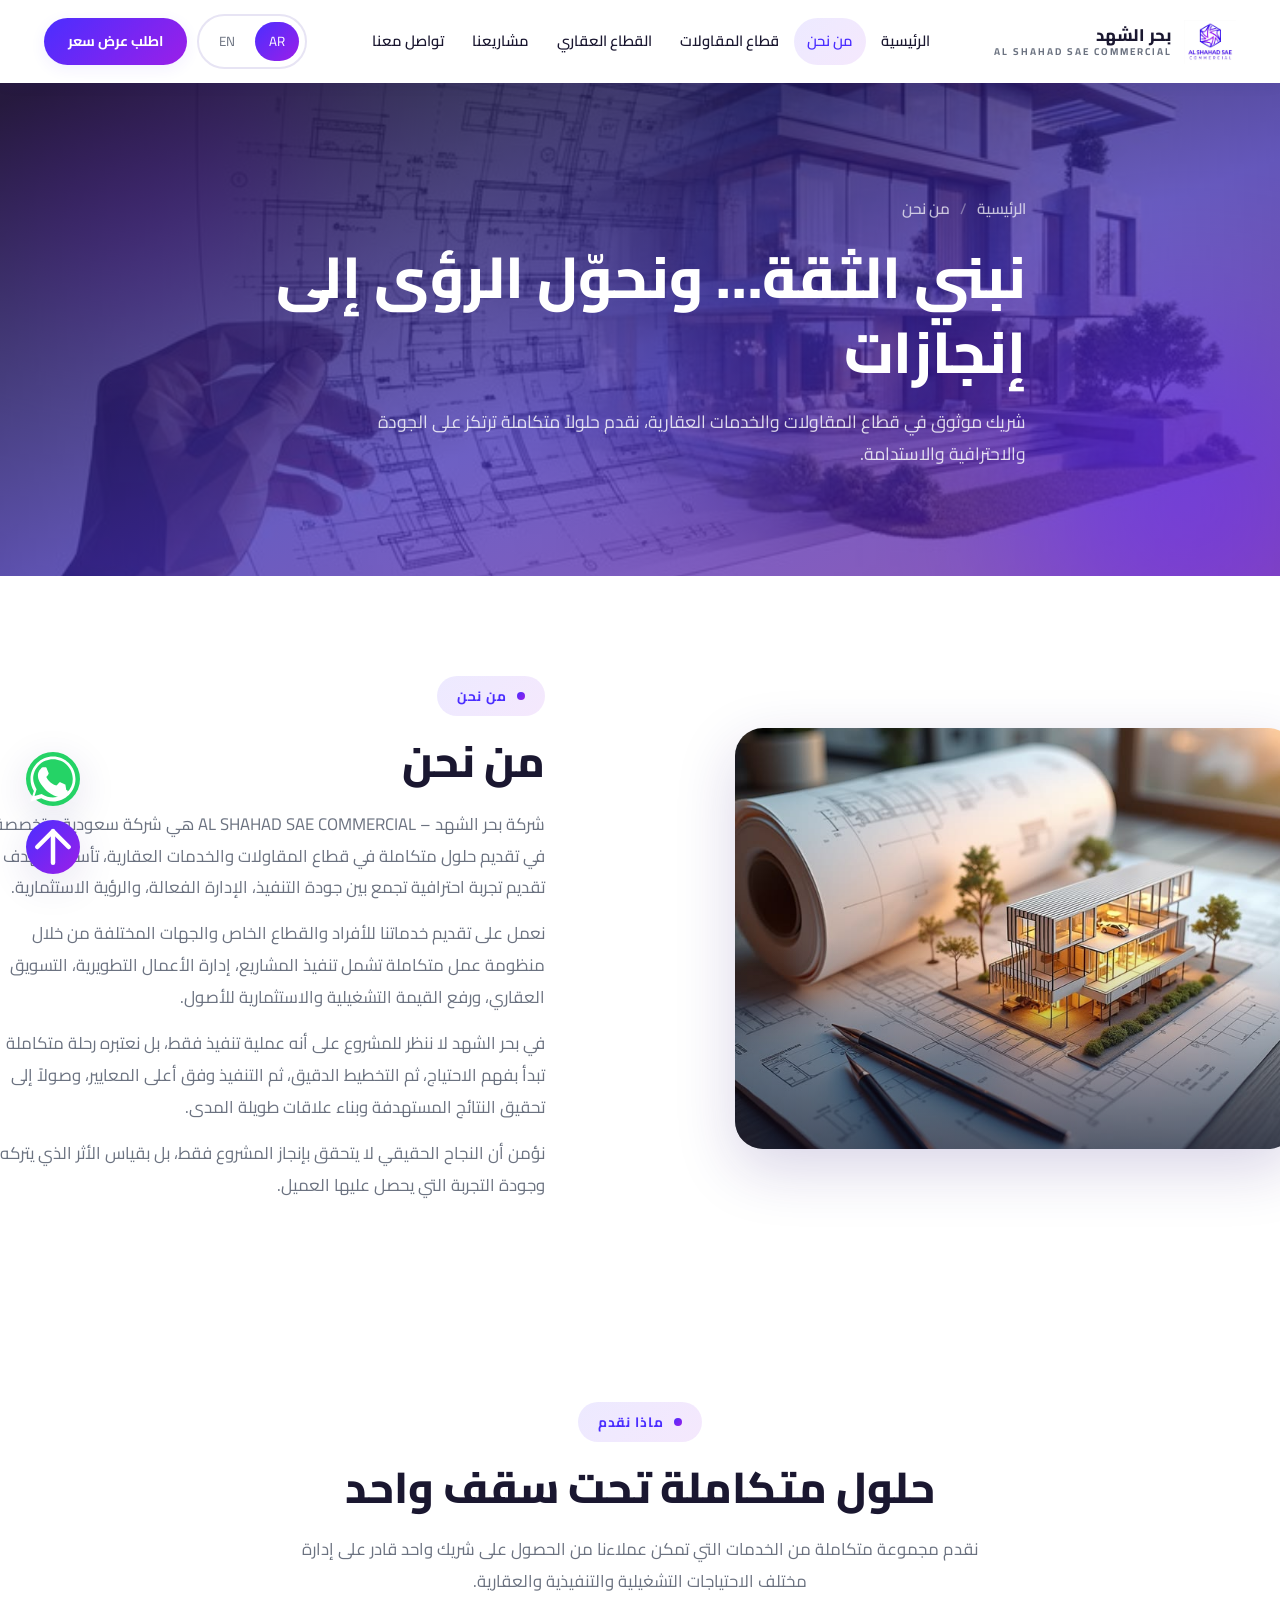
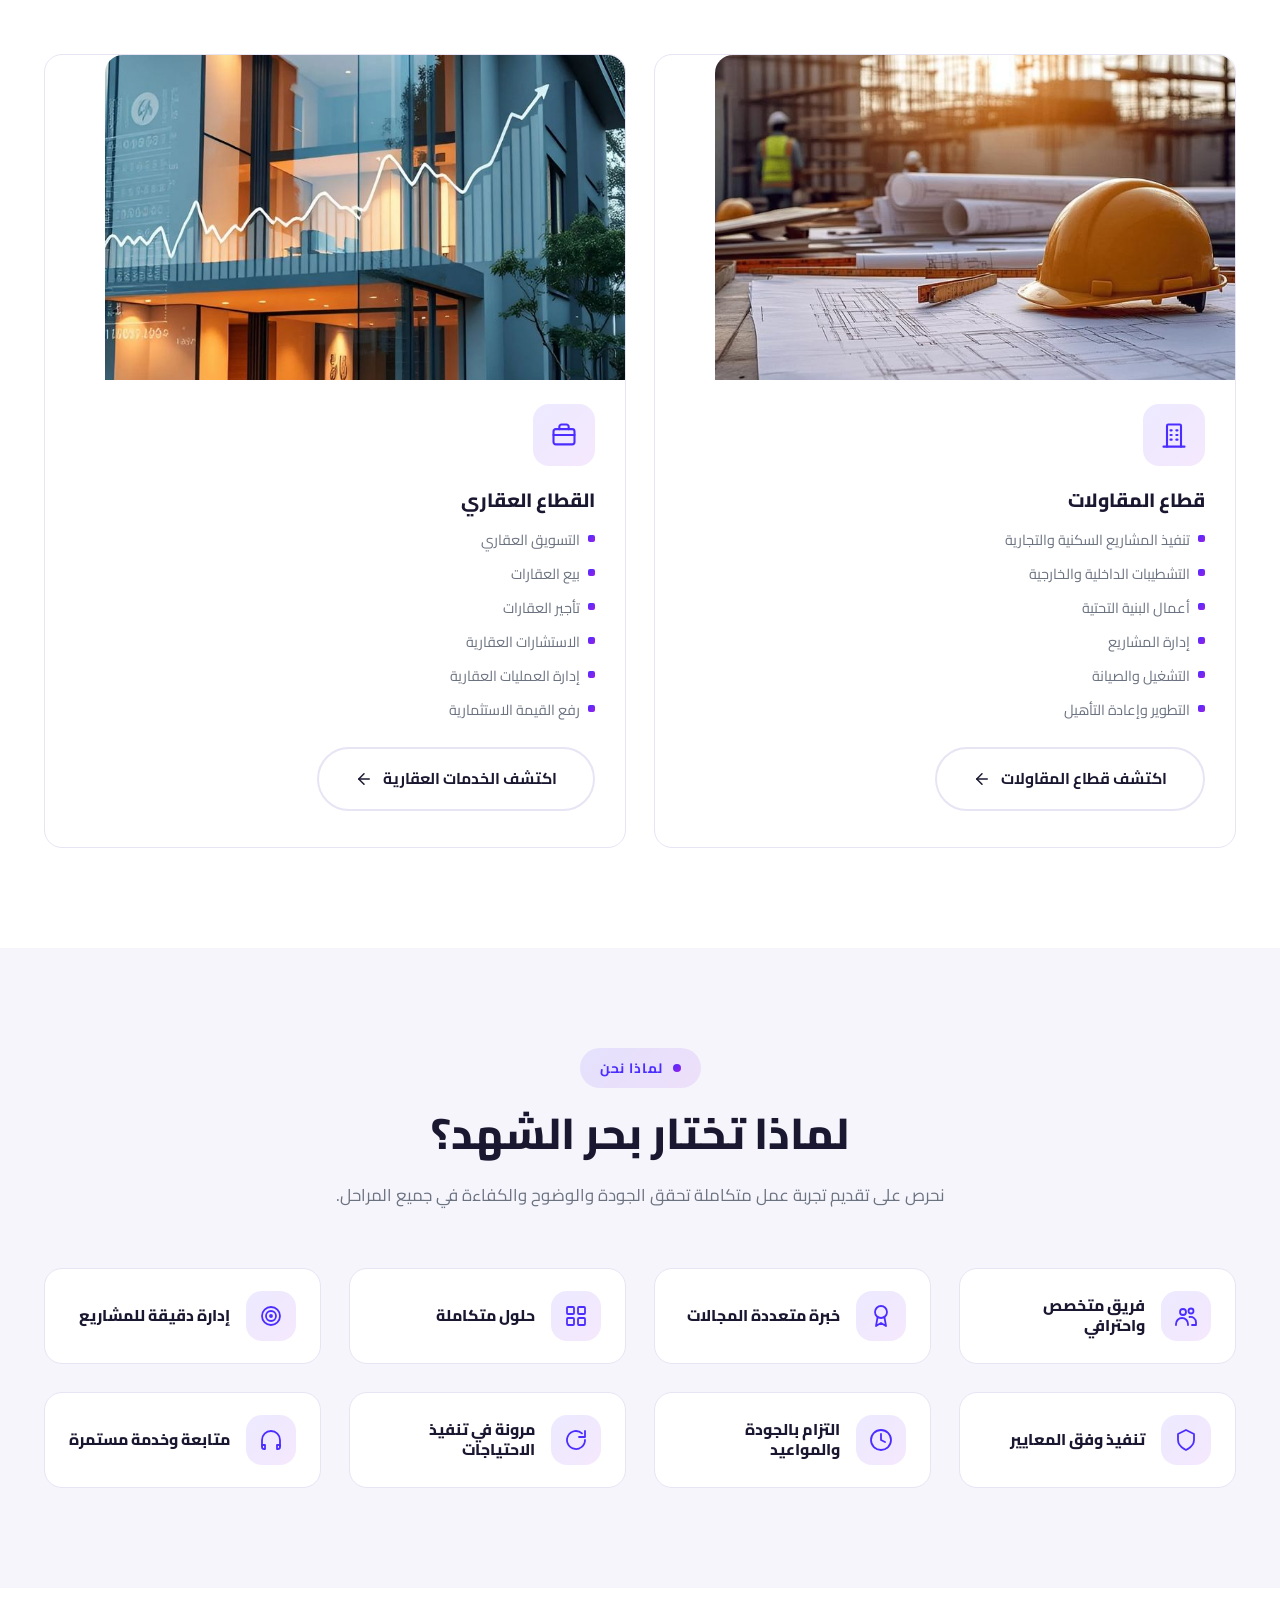
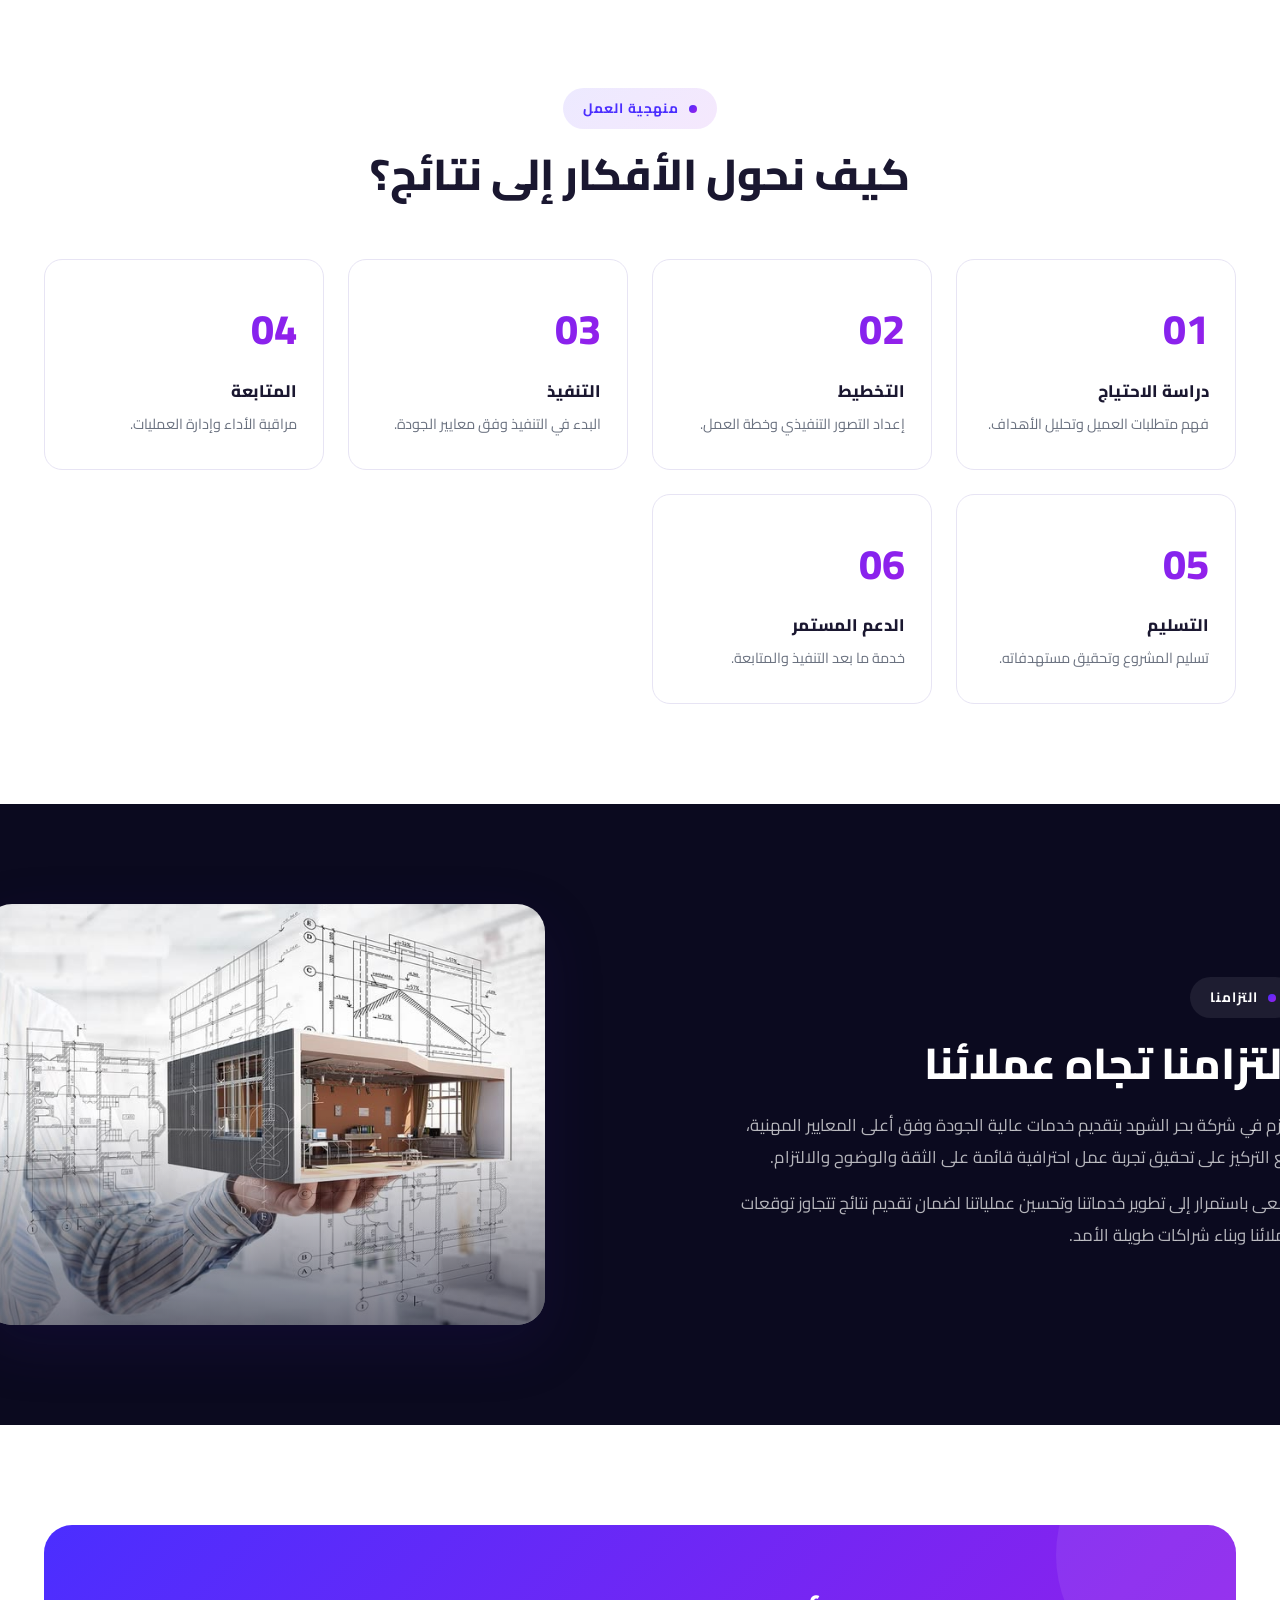
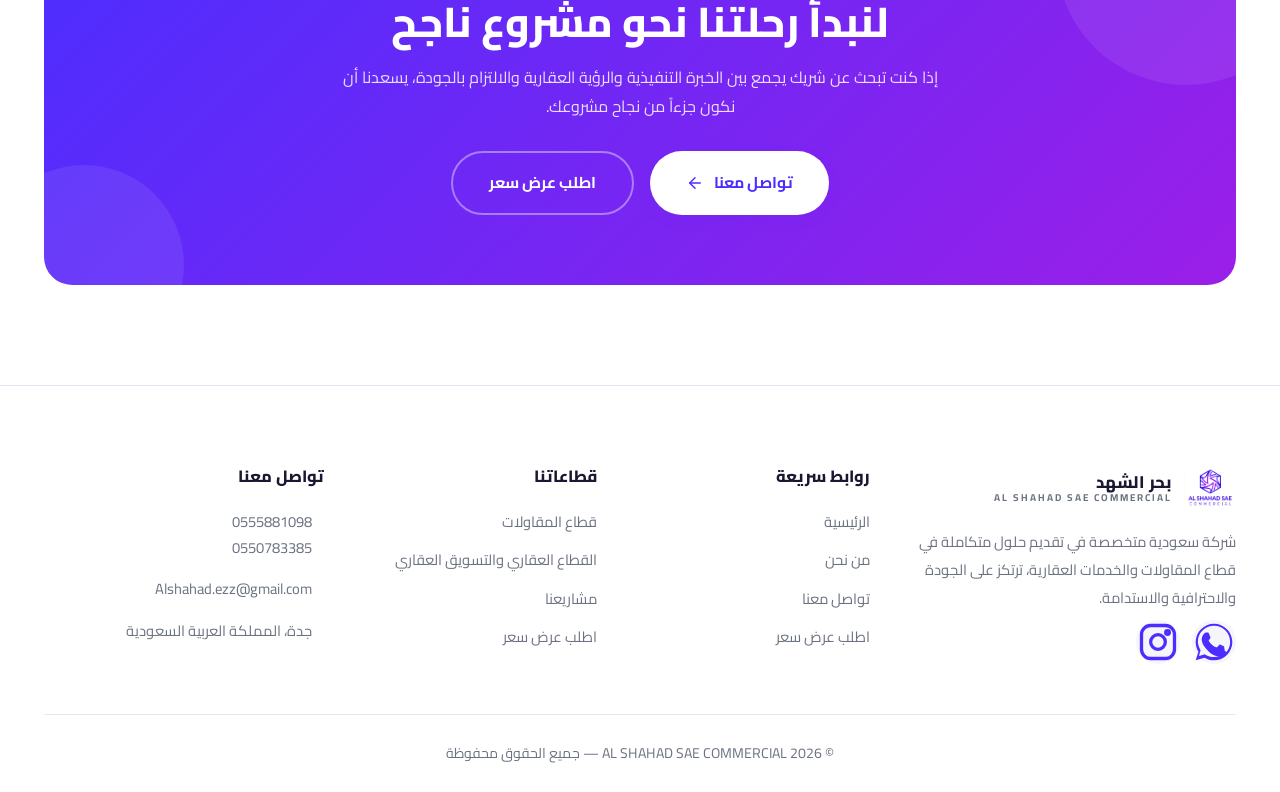
==== about.html @ 7696de20 "Initial commit: AL SHAHAD SAE COMMERCIAL website" ====
<!DOCTYPE html>
<html lang="ar" dir="rtl">
<head>
  <meta charset="UTF-8">
  <meta name="viewport" content="width=device-width, initial-scale=1.0">
  <title>من نحن | بحر الشهد - AL SHAHAD SAE COMMERCIAL</title>
  <meta name="description" content="تعرف على شركة بحر الشهد، رؤيتنا، رسالتنا، قيمنا، ومنهجيتنا في تنفيذ المشاريع وتقديم الحلول العقارية.">
  <meta name="author" content="AL SHAHAD SAE COMMERCIAL">
  <meta name="robots" content="index, follow">
  <meta name="theme-color" content="#4B2EFF">
  <link rel="canonical" href="https://alshahad.sa/about.html">
  <meta property="og:type" content="website">
  <meta property="og:title" content="من نحن | بحر الشهد">
  <meta property="og:description" content="تعرف على رؤيتنا، رسالتنا، قيمنا، ومنهجيتنا في تنفيذ المشاريع.">
  <meta property="og:image" content="imoges/logo.jpeg">
  <meta property="og:locale" content="ar_SA">
  <meta name="twitter:card" content="summary_large_image">
  <link rel="icon" href="imoges/logo.jpeg" type="image/jpeg">
  <link rel="preconnect" href="https://fonts.googleapis.com">
  <link rel="preconnect" href="https://fonts.gstatic.com" crossorigin>
  <link href="https://fonts.googleapis.com/css2?family=Cairo:wght@300;400;500;600;700;800;900&display=swap" rel="stylesheet">
  <link rel="stylesheet" href="css/style.css">
</head>
<body data-page="about">

  <div id="header-placeholder"></div>

  <!-- ===================== PAGE HERO ===================== -->
  <section class="hero page-hero">
    <div class="hero-bg" style="background-image:url('imoges/imoge5.jpg')"></div>
    <div class="hero-blob b1"></div>
    <div class="hero-blob b2"></div>
    <div class="container hero-content">
      <div class="breadcrumb">
        <a href="index.html" data-i18n="nav.home"></a>
        <span class="sep">/</span>
        <span data-i18n="nav.about"></span>
      </div>
      <h1 data-aos="up" data-i18n="about.hero.title"></h1>
      <p data-aos="up" data-aos-delay="100" data-i18n="about.hero.subtitle"></p>
    </div>
  </section>

  <!-- ===================== INTRO ===================== -->
  <section class="section-pad">
    <div class="container">
      <div class="split">
        <div data-aos="right">
          <div class="split-media">
            <img src="imoges/imoge9.jpg" alt="Al Shahad - About Us">
          </div>
        </div>
        <div data-aos="left">
          <span class="eyebrow" data-i18n="about.intro.eyebrow"></span>
          <h2 class="section-title" data-i18n="about.intro.title"></h2>
          <p class="section-desc" data-i18n="about.intro.p1"></p>
          <p class="section-desc" style="margin-top:14px" data-i18n="about.intro.p2"></p>
          <p class="section-desc" style="margin-top:14px" data-i18n="about.intro.p3"></p>
          <p class="section-desc" style="margin-top:14px" data-i18n="about.intro.p4"></p>
        </div>
      </div>
    </div>
  </section>

  <!-- ===================== VISION / MISSION / VALUES ===================== -->
 

  <!-- ===================== WHAT WE OFFER ===================== -->
  <section class="section-pad">
    <div class="container">
      <div class="section-head" data-aos="up">
        <span class="eyebrow" data-i18n="about.offer.eyebrow"></span>
        <h2 class="section-title" data-i18n="about.offer.title"></h2>
        <p class="section-desc" data-i18n="about.offer.desc"></p>
      </div>
      <div class="grid grid-2">
        <div class="card" data-aos="up">
          <div class="card-media"><img src="imoges/imoge1.jpg" alt="Al Shahad Contracting"></div>
          <div class="card-icon" data-icon="building"></div>
          <h3 data-i18n="about.offer.c1title"></h3>
          <ul>
            <li data-i18n="about.offer.c1l1"></li>
            <li data-i18n="about.offer.c1l2"></li>
            <li data-i18n="about.offer.c1l3"></li>
            <li data-i18n="about.offer.c1l4"></li>
            <li data-i18n="about.offer.c1l5"></li>
            <li data-i18n="about.offer.c1l6"></li>
          </ul>
          <a href="contracting.html" class="btn btn-outline" style="margin-top:24px">
            <span data-i18n="about.offer.c1btn"></span><span class="icon-inline" data-icon="arrowRight"></span>
          </a>
        </div>
        <div class="card" data-aos="up" data-aos-delay="150">
          <div class="card-media"><img src="imoges/imoge3.jpg" alt="Al Shahad Real Estate"></div>
          <div class="card-icon" data-icon="asset"></div>
          <h3 data-i18n="about.offer.c2title"></h3>
          <ul>
            <li data-i18n="about.offer.c2l1"></li>
            <li data-i18n="about.offer.c2l2"></li>
            <li data-i18n="about.offer.c2l3"></li>
            <li data-i18n="about.offer.c2l4"></li>
            <li data-i18n="about.offer.c2l5"></li>
            <li data-i18n="about.offer.c2l6"></li>
          </ul>
          <a href="real-estate.html" class="btn btn-outline" style="margin-top:24px">
            <span data-i18n="about.offer.c2btn"></span><span class="icon-inline" data-icon="arrowRight"></span>
          </a>
        </div>
      </div>
    </div>
  </section>

  <!-- ===================== WHY US ===================== -->
  <section class="section-pad" style="background:var(--bg-soft)">
    <div class="container">
      <div class="section-head" data-aos="up">
        <span class="eyebrow" data-i18n="about.why.eyebrow"></span>
        <h2 class="section-title" data-i18n="about.why.title"></h2>
        <p class="section-desc" data-i18n="about.why.desc"></p>
      </div>
      <div class="grid grid-4">
        <div class="mini-card" data-aos="up" data-aos-delay="0">
          <div class="card-icon" data-icon="team"></div><h4 data-i18n="about.why.i1"></h4>
        </div>
        <div class="mini-card" data-aos="up" data-aos-delay="40">
          <div class="card-icon" data-icon="award"></div><h4 data-i18n="about.why.i2"></h4>
        </div>
        <div class="mini-card" data-aos="up" data-aos-delay="80">
          <div class="card-icon" data-icon="management"></div><h4 data-i18n="about.why.i3"></h4>
        </div>
        <div class="mini-card" data-aos="up" data-aos-delay="120">
          <div class="card-icon" data-icon="target"></div><h4 data-i18n="about.why.i4"></h4>
        </div>
        <div class="mini-card" data-aos="up" data-aos-delay="0">
          <div class="card-icon" data-icon="shield"></div><h4 data-i18n="about.why.i5"></h4>
        </div>
        <div class="mini-card" data-aos="up" data-aos-delay="40">
          <div class="card-icon" data-icon="clock"></div><h4 data-i18n="about.why.i6"></h4>
        </div>
        <div class="mini-card" data-aos="up" data-aos-delay="80">
          <div class="card-icon" data-icon="flexible"></div><h4 data-i18n="about.why.i7"></h4>
        </div>
        <div class="mini-card" data-aos="up" data-aos-delay="120">
          <div class="card-icon" data-icon="support"></div><h4 data-i18n="about.why.i8"></h4>
        </div>
      </div>
    </div>
  </section>

  <!-- ===================== PROCESS ===================== -->
  <section class="section-pad">
    <div class="container">
      <div class="section-head" data-aos="up">
        <span class="eyebrow" data-i18n="about.process.eyebrow"></span>
        <h2 class="section-title" data-i18n="about.process.title"></h2>
      </div>
      <div class="process-grid">
        <div class="step-card" data-aos="up" data-aos-delay="0">
          <span class="step-num">01</span>
          <h4 data-i18n="about.process.s1t"></h4><p data-i18n="about.process.s1d"></p>
        </div>
        <div class="step-card" data-aos="up" data-aos-delay="60">
          <span class="step-num">02</span>
          <h4 data-i18n="about.process.s2t"></h4><p data-i18n="about.process.s2d"></p>
        </div>
        <div class="step-card" data-aos="up" data-aos-delay="120">
          <span class="step-num">03</span>
          <h4 data-i18n="about.process.s3t"></h4><p data-i18n="about.process.s3d"></p>
        </div>
        <div class="step-card" data-aos="up" data-aos-delay="180">
          <span class="step-num">04</span>
          <h4 data-i18n="about.process.s4t"></h4><p data-i18n="about.process.s4d"></p>
        </div>
        <div class="step-card" data-aos="up" data-aos-delay="240">
          <span class="step-num">05</span>
          <h4 data-i18n="about.process.s5t"></h4><p data-i18n="about.process.s5d"></p>
        </div>
        <div class="step-card" data-aos="up" data-aos-delay="300">
          <span class="step-num">06</span>
          <h4 data-i18n="about.process.s6t"></h4><p data-i18n="about.process.s6d"></p>
        </div>
      </div>
    </div>
  </section>

  <!-- ===================== COMMITMENT ===================== -->
  <section class="section-pad" style="background:var(--dark)">
    <div class="container">
      <div class="split">
        <div data-aos="right">
          <span class="eyebrow" style="background:rgba(255,255,255,.08); color:#fff;" data-i18n="about.commitment.eyebrow"></span>
          <h2 class="section-title" style="color:#fff" data-i18n="about.commitment.title"></h2>
          <p class="section-desc" style="color:rgba(255,255,255,.7)" data-i18n="about.commitment.p1"></p>
          <p class="section-desc" style="color:rgba(255,255,255,.7); margin-top:14px" data-i18n="about.commitment.p2"></p>
        </div>
        <div data-aos="left">
          <div class="split-media">
            <img src="imoges/imoge19.jpg" alt="Al Shahad - Commitment">
          </div>
        </div>
      </div>
    </div>
  </section>

  <!-- ===================== CTA ===================== -->
  <section class="section-pad">
    <div class="container">
      <div class="cta-banner" data-aos="zoom">
        <h2 data-i18n="about.cta.title"></h2>
        <p data-i18n="about.cta.desc"></p>
        <div class="cta-actions">
          <a href="contact.html" class="btn btn-light"><span data-i18n="about.cta.btn1"></span><span class="icon-inline" data-icon="arrowRight"></span></a>
          <a href="quote.html" class="btn btn-outline" data-i18n="about.cta.btn2"></a>
        </div>
      </div>
    </div>
  </section>

  <div id="footer-placeholder"></div>

  <script src="js/icons.js"></script>
  <script src="js/i18n-about.js"></script>
  <script src="js/translations.js"></script>
  <script src="js/partials.js"></script>
  <script src="js/main.js"></script>
</body>
</html>
---- css/style.css ----
/* ============================================================
   AL SHAHAD SAE COMMERCIAL — Design System
   ============================================================ */

:root{
  --primary:#4B2EFF;
  --primary-dark:#2E1A99;
  --secondary:#9B1FE8;
  --accent:#D4AF37;
  --gradient: linear-gradient(135deg, var(--primary) 0%, var(--secondary) 100%);
  --gradient-soft: linear-gradient(135deg, rgba(75,46,255,.10) 0%, rgba(155,31,232,.10) 100%);
  --dark:#0B0A1F;
  --dark-2:#15123A;
  --bg:#FFFFFF;
  --bg-soft:#F6F5FC;
  --bg-soft-2:#F1EEFB;
  --text:#1A1730;
  --text-light:#6B7280;
  --border:#E7E4F4;
  --white:#FFFFFF;
  --radius:18px;
  --radius-sm:10px;
  --radius-lg:28px;
  --shadow-sm: 0 4px 16px rgba(75,46,255,.07);
  --shadow-md: 0 10px 40px rgba(43,21,120,.12);
  --shadow-lg: 0 20px 60px rgba(43,21,120,.18);
  --container: 1240px;
  --transition: .35s cubic-bezier(.4,0,.2,1);
  --font: 'Cairo', sans-serif;
}

*{margin:0;padding:0;box-sizing:border-box;}
html{scroll-behavior:smooth;}

body{
  font-family: var(--font);
  color: var(--text);
  background: var(--bg);
  line-height: 1.8;
  overflow-x: hidden;
  -webkit-font-smoothing: antialiased;
}

html[dir="rtl"] body{ font-family:'Cairo', sans-serif; }
html[dir="ltr"] body{ font-family:'Cairo', sans-serif; }

img{max-width:100%; display:block;}
a{text-decoration:none; color:inherit;}
ul{list-style:none;}
button{font-family:inherit; cursor:pointer; border:none; background:none;}
input, textarea, select{font-family:inherit; font-size:1rem;}

.container{
  width:100%;
  max-width: var(--container);
  margin:0 auto;
  padding: 0 24px;
}

section{ position:relative; }

.section-pad{ padding: 100px 0; }
@media (max-width: 768px){ .section-pad{ padding: 64px 0; } }

/* ---------- Headings & text helpers ---------- */
.eyebrow{
  display:inline-flex;
  align-items:center;
  gap:10px;
  font-weight:700;
  font-size:.85rem;
  letter-spacing:1px;
  color: var(--primary);
  background: var(--gradient-soft);
  padding: 8px 20px;
  border-radius: 50px;
  margin-bottom: 18px;
}
.eyebrow::before{
  content:"";
  width:8px; height:8px; border-radius:50%;
  background: var(--gradient);
  display:inline-block;
}

h1,h2,h3,h4,h5{
  font-weight:800;
  line-height:1.3;
  color: var(--text);
}
.section-title{
  font-size: clamp(1.9rem, 4vw, 2.7rem);
  margin-bottom: 18px;
}
.section-desc{
  color: var(--text-light);
  font-size: 1.05rem;
  max-width: 720px;
  line-height:1.9;
}
.section-head{
  text-align:center;
  max-width: 760px;
  margin: 0 auto 56px;
}
.section-head .section-desc{ margin: 0 auto; }

.gradient-text{
  background: var(--gradient);
  -webkit-background-clip: text;
  background-clip: text;
  color: transparent;
}

/* ---------- Buttons ---------- */
.btn{
  display:inline-flex;
  align-items:center;
  gap:10px;
  padding: 16px 36px;
  border-radius: 50px;
  font-weight:700;
  font-size: .98rem;
  transition: var(--transition);
  white-space: nowrap;
  position:relative;
  z-index:1;
}
.btn-primary{
  background: var(--gradient);
  color: var(--white);
  box-shadow: var(--shadow-sm);
}
.btn-primary:hover{
  transform: translateY(-3px);
  box-shadow: 0 14px 30px rgba(75,46,255,.35);
}
.btn-outline{
  border: 2px solid var(--border);
  color: var(--text);
  background: transparent;
}
.btn-outline:hover{
  border-color: var(--primary);
  color: var(--primary);
  transform: translateY(-3px);
}
.btn-light{
  background: var(--white);
  color: var(--primary);
  box-shadow: var(--shadow-sm);
}
.btn-light:hover{ transform: translateY(-3px); box-shadow: var(--shadow-md); }
.btn-sm{ padding: 11px 24px; font-size:.88rem; }
.btn-block{ width:100%; justify-content:center; }
.icon-inline{ display:inline-flex; align-items:center; }
.btn .icon-arrow{ transition: transform .3s ease; }
html[dir="rtl"] .btn .icon-arrow{ transform: scaleX(-1); }
.btn:hover .icon-arrow{ transform: translateX(4px); }
html[dir="rtl"] .btn:hover .icon-arrow{ transform: scaleX(-1) translateX(4px); }

/* ============================================================
   HEADER / NAV
   ============================================================ */
#site-header{
  position: fixed;
  top:0; left:0; right:0;
  z-index: 1000;
  padding: 14px 0;
  transition: var(--transition);
  background: #FFFFFF;
  box-shadow: 0 2px 14px rgba(43,21,120,.06);
}
#site-header.scrolled{
  background: #FFFFFF;
  box-shadow: 0 4px 30px rgba(43,21,120,.10);
  padding: 10px 0;
}
.header-inner{
  display:flex;
  align-items:center;
  justify-content:space-between;
  gap: 24px;
}
.brand{
  display:flex;
  align-items:center;
  gap:12px;
  font-weight:800;
  font-size:1.15rem;
}
.brand img{ height:44px; width:auto; transition: var(--transition); }
.brand-text{ display:flex; flex-direction:column; line-height:1.2; }
.brand-text .name-ar{ font-size:1.05rem; font-weight:800; color:var(--text); }
.brand-text .name-en{ font-size:.62rem; letter-spacing:2px; color:var(--text-light); font-weight:700; }

.main-nav{
  display:flex;
  align-items:center;
  gap: 2px;
  flex-wrap: nowrap;
}
.main-nav a{
  padding: 10px 13px;
  border-radius: 50px;
  font-weight:600;
  font-size:.92rem;
  color: var(--text);
  transition: var(--transition);
  position: relative;
  white-space: nowrap;
}
.main-nav a:hover, .main-nav a.active{
  color: var(--primary);
  background: var(--gradient-soft);
}

.header-actions{
  display:flex;
  align-items:center;
  gap: 10px;
}
.lang-switch{
  display:flex;
  align-items:center;
  gap:6px;
  border: 2px solid var(--border);
  border-radius: 50px;
  padding: 6px;
  font-weight:700;
  font-size:.82rem;
}
.lang-switch button{
  padding: 7px 14px;
  border-radius: 50px;
  color: var(--text-light);
  transition: var(--transition);
}
.lang-switch button.active{
  background: var(--gradient);
  color: var(--white);
}

.nav-toggle{
  display:none;
  flex-direction:column;
  gap:5px;
  width:30px;
  z-index:1001;
}
.nav-toggle span{
  height:3px; width:100%;
  background: var(--text);
  border-radius:3px;
  transition: var(--transition);
}
.nav-toggle.active span:nth-child(1){ transform: translateY(8px) rotate(45deg); }
.nav-toggle.active span:nth-child(2){ opacity:0; }
.nav-toggle.active span:nth-child(3){ transform: translateY(-8px) rotate(-45deg); }

@media (max-width: 992px){
  .nav-toggle{ display:flex; }
  .main-nav{
    position: fixed;
    inset: 0;
    flex-direction:column;
    justify-content:center;
    background: var(--white);
    transform: translateY(-100%);
    opacity:0;
    visibility:hidden;
    transition: all .45s cubic-bezier(.4,0,.2,1);
    gap: 10px;
    padding: 100px 24px;
  }
  .main-nav.open{
    transform: translateY(0);
    opacity:1;
    visibility:visible;
  }
  .main-nav a{ font-size:1.3rem; text-align:center; }
  .brand img{ height:38px; }
}

/* ============================================================
   HERO
   ============================================================ */
.hero{
  position:relative;
  min-height: 100vh;
  display:flex;
  align-items:center;
  background: var(--dark);
  color: var(--white);
  overflow:hidden;
  padding-top: 100px;
}
.hero-bg{
  position:absolute; inset:0;
  background-size: cover;
  background-position:center;
  opacity:.55;
}
.hero::before{
  content:"";
  position:absolute; inset:0;
  background: linear-gradient(160deg, rgba(11,10,31,.78) 10%, rgba(75,46,255,.45) 60%, rgba(155,31,232,.45) 100%);
  z-index:1;
}
.hero-blob{
  position:absolute;
  border-radius:50%;
  filter: blur(80px);
  opacity:.5;
  z-index:0;
  animation: float 12s ease-in-out infinite;
}
.hero-blob.b1{ width:420px; height:420px; background: var(--secondary); top:-120px; inset-inline-end:-100px; }
.hero-blob.b2{ width:340px; height:340px; background: var(--primary); bottom:-100px; inset-inline-start:-80px; animation-delay:3s; }

@keyframes float{
  0%,100%{ transform: translate(0,0) scale(1); }
  50%{ transform: translate(30px,-30px) scale(1.08); }
}

.hero-content{
  position:relative; z-index:2;
  max-width: 820px;
}
.hero .eyebrow{
  background: rgba(255,255,255,.1);
  color: var(--white);
  backdrop-filter: blur(6px);
}
.hero .eyebrow::before{ background: var(--white); }
.hero h1{
  font-size: clamp(2rem, 4.6vw, 3.4rem);
  color: var(--white);
  margin-bottom: 16px;
}
.hero p{
  font-size: clamp(.95rem, 1.8vw, 1.1rem);
  color: rgba(255,255,255,.82);
  max-width: 680px;
  margin-bottom: 12px;
}
.hero-actions{
  display:flex; gap:16px; flex-wrap:wrap;
  margin-top: 24px;
}
.scroll-cue{
  position:absolute;
  bottom: 32px;
  inset-inline-start: 50%;
  transform: translateX(-50%);
  z-index:2;
  color: rgba(255,255,255,.7);
  display:flex; flex-direction:column; align-items:center; gap:8px;
  font-size:.8rem;
  animation: bounce 2.2s infinite;
}
html[dir="rtl"] .scroll-cue{ transform: translateX(50%); }
@keyframes bounce{
  0%,100%{ transform: translate(-50%,0); }
  50%{ transform: translate(-50%,10px); }
}
html[dir="rtl"] .scroll-cue{ animation-name: bounce-rtl; }
@keyframes bounce-rtl{
  0%,100%{ transform: translate(50%,0); }
  50%{ transform: translate(50%,10px); }
}

/* page hero (smaller, for inner pages) */
.page-hero{
  min-height: 64vh;
}
.page-hero h1{ font-size: clamp(2.2rem, 5vw, 3.6rem); }
.breadcrumb{
  display:flex; align-items:center; gap:10px;
  color: rgba(255,255,255,.7);
  font-size:.95rem;
  margin-bottom:18px;
  font-weight:600;
}
.breadcrumb a:hover{ color: var(--white); }
.breadcrumb .sep{ opacity:.5; }

/* ============================================================
   GRIDS / CARDS
   ============================================================ */
.grid{ display:grid; gap: 28px; }
.grid-2{ grid-template-columns: repeat(2,1fr); }
.grid-3{ grid-template-columns: repeat(3,1fr); }
.grid-4{ grid-template-columns: repeat(4,1fr); }
@media (max-width: 992px){
  .grid-3, .grid-4{ grid-template-columns: repeat(2,1fr); }
}
@media (max-width: 640px){
  .grid-2, .grid-3, .grid-4{ grid-template-columns: 1fr; }
}

.card{
  background: var(--white);
  border: 1px solid var(--border);
  border-radius: var(--radius);
  padding: 36px 30px;
  transition: var(--transition);
  height:100%;
}
.card:hover{
  transform: translateY(-8px);
  box-shadow: var(--shadow-md);
  border-color: transparent;
}
.card-media{
  margin: -36px -30px 24px -30px;
  border-radius: var(--radius) var(--radius) 0 0;
  overflow:hidden;
  aspect-ratio: 16/10;
}
.card-media img{ width:100%; height:100%; object-fit:cover; transition: transform .6s ease; }
.card:hover .card-media img{ transform: scale(1.06); }
.card-icon{
  width:62px; height:62px;
  border-radius: 16px;
  background: var(--gradient-soft);
  display:flex; align-items:center; justify-content:center;
  margin-bottom: 22px;
  color: var(--primary);
  transition: var(--transition);
}
.card:hover .card-icon{
  background: var(--gradient);
  color: var(--white);
  transform: rotate(-8deg) scale(1.05);
}
.card-icon svg{ width:28px; height:28px; }
.card h3{ font-size: 1.2rem; margin-bottom: 10px; }
.card p{ color: var(--text-light); font-size:.95rem; }
.card ul{ margin-top:14px; display:flex; flex-direction:column; gap:8px; }
.card ul li{
  font-size:.9rem; color: var(--text-light);
  display:flex; align-items:flex-start; gap:8px;
}
.card ul li::before{
  content:"";
  flex-shrink:0;
  width:7px; height:7px;
  margin-top:8px;
  border-radius:2px;
  background: var(--gradient);
}

/* ============================================================
   ABOUT / SPLIT SECTIONS
   ============================================================ */
.split{
  display:grid;
  grid-template-columns: 1fr 1fr;
  gap: 70px;
  align-items:center;
}
@media (max-width:900px){ .split{ grid-template-columns: 1fr; gap:40px; } }
.split-media{
  position:relative;
  border-radius: var(--radius-lg);
  overflow:hidden;
  box-shadow: var(--shadow-lg);
  aspect-ratio: 4/3;
}
.split-media img{ width:100%; height:100%; object-fit:cover; transition: transform 1s ease; }
.split-media:hover img{ transform: scale(1.06); }
.split-media::after{
  content:"";
  position:absolute; inset:0;
  background: linear-gradient(180deg, transparent 50%, rgba(11,10,31,.55) 100%);
}
.split-badge{
  position:absolute;
  bottom: 24px; inset-inline-start: 24px;
  z-index:2;
  background: rgba(255,255,255,.95);
  backdrop-filter: blur(10px);
  border-radius: var(--radius-sm);
  padding: 16px 22px;
  display:flex; align-items:center; gap:14px;
  box-shadow: var(--shadow-md);
}
.split-badge .num{
  font-size:1.8rem; font-weight:800;
  background: var(--gradient);
  -webkit-background-clip:text; background-clip:text; color:transparent;
}
.split-badge .label{ font-size:.82rem; color:var(--text-light); font-weight:600; }

/* ---------- Tag chips ---------- */
.tags-row{
  display:flex; flex-wrap:wrap; justify-content:center; gap:12px;
}
.tag-chip{
  display:inline-flex; align-items:center; gap:8px;
  background: var(--white);
  border: 1px solid var(--border);
  border-radius: 999px;
  padding: 10px 20px;
  font-size: .9rem;
  font-weight: 600;
  color: var(--text);
  transition: var(--transition);
}
.tag-chip:hover{
  border-color: transparent;
  background: var(--gradient);
  color: var(--white);
  transform: translateY(-3px);
}
.tag-chip[data-icon] svg{ width:16px; height:16px; }

.feature-list{ display:flex; flex-direction:column; gap:16px; margin-top:28px; }
.feature-list-2col{ display:grid; grid-template-columns:1fr 1fr; gap:16px; }
.feature-item{
  display:flex; align-items:flex-start; gap:16px;
  padding: 18px;
  border-radius: var(--radius-sm);
  transition: var(--transition);
}
.feature-item:hover{ background: var(--bg-soft); }
.feature-item .ic{
  flex-shrink:0;
  width:46px; height:46px;
  border-radius: 12px;
  background: var(--gradient);
  color:var(--white);
  display:flex; align-items:center; justify-content:center;
}
.feature-item .ic svg{ width:22px; height:22px; }
.feature-item h4{ font-size:1.02rem; margin-bottom:4px; }
.feature-item p{ font-size:.9rem; color: var(--text-light); margin:0; }

/* ============================================================
   VALUES / VISION-MISSION
   ============================================================ */
.vm-grid{
  display:grid;
  grid-template-columns: repeat(2,1fr);
  gap: 28px;
  margin-bottom: 28px;
}
@media (max-width:768px){ .vm-grid{ grid-template-columns:1fr; } }
.vm-card{
  padding: 44px;
  border-radius: var(--radius-lg);
  position:relative;
  overflow:hidden;
  color:var(--white);
}
.vm-card.vision{ background: var(--gradient); }
.vm-card.mission{ background: var(--dark); }
.vm-card::after{
  content:"";
  position:absolute; inset-inline-end:-40px; top:-40px;
  width:160px; height:160px; border-radius:50%;
  background: rgba(255,255,255,.08);
}
.vm-card h3{ color:var(--white); font-size:1.4rem; margin-bottom:14px; }
.vm-card p{ color: rgba(255,255,255,.85); position:relative; z-index:1; }

.values-grid{
  display:grid;
  grid-template-columns: repeat(3,1fr);
  gap:24px;
}
@media (max-width:900px){ .values-grid{ grid-template-columns: repeat(2,1fr); } }
@media (max-width:600px){ .values-grid{ grid-template-columns: 1fr; } }
.value-card{
  text-align:center;
  padding: 34px 22px;
  border-radius: var(--radius);
  border: 1px solid var(--border);
  transition: var(--transition);
}
.value-card:hover{
  border-color:transparent;
  background: var(--gradient);
  color:var(--white);
  transform: translateY(-6px);
  box-shadow: var(--shadow-md);
}
.value-card .card-icon{ margin: 0 auto 18px; }
.value-card:hover .card-icon{ background: rgba(255,255,255,.18); color:var(--white); }
.value-card:hover p{ color: rgba(255,255,255,.85); }
.value-card h4{ font-size:1.05rem; margin-bottom:8px; }
.value-card p{ font-size:.88rem; color:var(--text-light); margin:0; }

/* ============================================================
   PROCESS / STEPS (timeline)
   ============================================================ */
.process-grid{
  display:grid;
  grid-template-columns: repeat(auto-fit, minmax(220px,1fr));
  gap: 24px;
  position:relative;
}
.step-card{
  background: var(--white);
  border: 1px solid var(--border);
  border-radius: var(--radius);
  padding: 32px 26px;
  position:relative;
  transition: var(--transition);
}
.step-card:hover{ transform: translateY(-8px); box-shadow: var(--shadow-md); border-color:transparent; }
.step-num{
  font-size:2.6rem;
  font-weight:800;
  background: var(--gradient);
  -webkit-background-clip:text; background-clip:text; color:transparent;
  margin-bottom:14px;
  display:block;
}
.step-card h4{ font-size:1.05rem; margin-bottom:8px; }
.step-card p{ font-size:.9rem; color:var(--text-light); margin:0; }

/* ============================================================
   PROJECTS
   ============================================================ */
.project-card{
  position:relative;
  border-radius: var(--radius);
  overflow:hidden;
  aspect-ratio: 4/3;
  box-shadow: var(--shadow-sm);
}
.project-card img{ width:100%; height:100%; object-fit:cover; transition: transform .6s ease; }
.project-card .overlay{
  position:absolute; inset:0;
  background: linear-gradient(0deg, rgba(11,10,31,.88) 0%, rgba(11,10,31,.1) 60%, transparent 100%);
  display:flex; align-items:flex-end;
  padding: 24px;
  opacity: 1;
  transition: var(--transition);
}
.project-card .overlay .ptxt{ color:var(--white); }
.project-card .overlay .tag{
  display:inline-block;
  font-size:.75rem; font-weight:700; letter-spacing:1px;
  background: var(--gradient);
  padding:5px 14px; border-radius:50px;
  margin-bottom:8px;
}
.project-card .overlay h4{ color:var(--white); font-size:1.1rem; margin:0; }
.project-card:hover img{ transform: scale(1.1); }

.filter-bar{
  display:flex; flex-wrap:wrap; gap:10px;
  justify-content:center;
  margin-bottom: 40px;
}
.filter-btn{
  padding: 10px 24px;
  border-radius: 50px;
  border: 2px solid var(--border);
  font-weight:700; font-size:.88rem;
  color: var(--text-light);
  transition: var(--transition);
}
.filter-btn.active, .filter-btn:hover{
  background: var(--gradient);
  color:var(--white);
  border-color: transparent;
}
.gallery-item{ transition: var(--transition); }
.gallery-item.hide{ display:none; }

/* lightbox */
.lightbox{
  position:fixed; inset:0; z-index:2000;
  background: rgba(11,10,31,.92);
  display:flex; align-items:center; justify-content:center;
  opacity:0; visibility:hidden;
  transition: var(--transition);
  padding: 40px;
}
.lightbox.open{ opacity:1; visibility:visible; }
.lightbox img{ max-width:90vw; max-height:85vh; border-radius:12px; box-shadow: var(--shadow-lg); }
.lightbox-close{
  position:absolute; top:24px; inset-inline-end:24px;
  width:46px; height:46px; border-radius:50%;
  background: rgba(255,255,255,.1);
  color:var(--white); font-size:1.4rem;
  display:flex; align-items:center; justify-content:center;
  transition: var(--transition);
}
.lightbox-close:hover{ background: var(--gradient); }

/* ============================================================
   PARTNERS MARQUEE
   ============================================================ */
.marquee{
  width:100%;
  overflow:hidden;
  position:relative;
  -webkit-mask-image: linear-gradient(90deg, transparent, #000 10%, #000 90%, transparent);
  mask-image: linear-gradient(90deg, transparent, #000 10%, #000 90%, transparent);
}
.marquee-track{
  display:flex;
  gap: 60px;
  align-items:center;
  width: max-content;
  animation: scroll-left 32s linear infinite;
}
html[dir="rtl"] .marquee-track{ animation: scroll-right 32s linear infinite; }
@keyframes scroll-left{
  from{ transform: translateX(0); }
  to{ transform: translateX(-50%); }
}
@keyframes scroll-right{
  from{ transform: translateX(0); }
  to{ transform: translateX(50%); }
}
.marquee-item{
  height: 90px; width: 180px;
  display:flex; align-items:center; justify-content:center;
  background: var(--white);
  border:1px solid var(--border);
  border-radius: var(--radius-sm);
  padding: 14px 22px;
  transition: var(--transition);
  flex-shrink:0;
}
.marquee-item:hover{ transform: translateY(-4px); box-shadow: var(--shadow-sm); border-color: var(--primary); }
.marquee-item img{ max-height:100%; width:auto; object-fit:contain; }

/* ============================================================
   STATS / COUNTERS
   ============================================================ */
.stats-bar{
  display:grid;
  grid-template-columns: repeat(4,1fr);
  gap: 24px;
  background: var(--dark);
  border-radius: var(--radius-lg);
  padding: 50px 30px;
  color:var(--white);
  position:relative;
  overflow:hidden;
}
.stats-bar::before{
  content:"";
  position:absolute; inset:0;
  background: linear-gradient(135deg, rgba(75,46,255,.35), rgba(155,31,232,.25));
}
@media (max-width:768px){ .stats-bar{ grid-template-columns: repeat(2,1fr); } }
.stat{ text-align:center; position:relative; z-index:1; }
.stat .num{
  font-size: clamp(2rem,4vw,3rem);
  font-weight:800;
  display:flex; align-items:center; justify-content:center; gap:4px;
}
.stat .label{ font-size:.9rem; color: rgba(255,255,255,.75); margin-top:6px; }

/* ============================================================
   CTA BANNER
   ============================================================ */
.cta-banner{
  background: var(--gradient);
  border-radius: var(--radius-lg);
  padding: 70px 50px;
  text-align:center;
  color:var(--white);
  position:relative;
  overflow:hidden;
}
.cta-banner::before, .cta-banner::after{
  content:"";
  position:absolute;
  border-radius:50%;
  background: rgba(255,255,255,.08);
}
.cta-banner::before{ width:260px; height:260px; top:-100px; inset-inline-start:-80px; }
.cta-banner::after{ width:200px; height:200px; bottom:-80px; inset-inline-end:-60px; }
.cta-banner h2{ color:var(--white); font-size: clamp(1.8rem,4vw,2.6rem); margin-bottom:14px; position:relative; z-index:1; }
.cta-banner p{ color: rgba(255,255,255,.85); max-width:600px; margin:0 auto 30px; position:relative; z-index:1; }
.cta-actions{ display:flex; gap:16px; justify-content:center; flex-wrap:wrap; position:relative; z-index:1; }
.cta-banner .btn-outline{ border-color: rgba(255,255,255,.4); color:var(--white); }
.cta-banner .btn-outline:hover{ border-color:var(--white); background: rgba(255,255,255,.1); }
.cta-banner.has-bg{
  background:
    linear-gradient(160deg, rgba(75,46,255,.85) 10%, rgba(155,31,232,.85) 100%),
    var(--bg-img) center/cover no-repeat;
}

/* ============================================================
   FAQ
   ============================================================ */
.faq-list{ max-width: 800px; margin: 0 auto; }
.faq-item{
  border:1px solid var(--border);
  border-radius: var(--radius-sm);
  margin-bottom: 14px;
  overflow:hidden;
  transition: var(--transition);
}
.faq-item.active{ border-color: transparent; box-shadow: var(--shadow-sm); }
.faq-q{
  display:flex; align-items:center; justify-content:space-between;
  padding: 22px 26px;
  font-weight:700;
  gap:16px;
}
.faq-q .ic{
  flex-shrink:0;
  width:34px; height:34px;
  border-radius:50%;
  background: var(--bg-soft);
  display:flex; align-items:center; justify-content:center;
  transition: var(--transition);
  font-size:1.2rem;
  color: var(--primary);
}
.faq-item.active .faq-q .ic{ background: var(--gradient); color:var(--white); transform: rotate(45deg); }
.faq-a{
  max-height:0;
  overflow:hidden;
  transition: max-height .4s ease, padding .4s ease;
  color: var(--text-light);
  font-size:.95rem;
  padding: 0 26px;
}
.faq-item.active .faq-a{ padding: 0 26px 22px; }

/* ============================================================
   FORMS
   ============================================================ */
.form-card{
  background: var(--white);
  border:1px solid var(--border);
  border-radius: var(--radius-lg);
  padding: 46px;
  box-shadow: var(--shadow-md);
}
@media (max-width:600px){ .form-card{ padding: 28px; } }
.form-grid{ display:grid; grid-template-columns: 1fr 1fr; gap:22px; }
@media (max-width:640px){ .form-grid{ grid-template-columns:1fr; } }
.form-group{ display:flex; flex-direction:column; gap:8px; }
.form-group.full{ grid-column: 1 / -1; }
.form-group label{ font-weight:700; font-size:.92rem; }
.form-group label .req{ color: var(--secondary); }
.form-group input, .form-group select, .form-group textarea{
  padding: 14px 18px;
  border-radius: var(--radius-sm);
  border: 2px solid var(--border);
  background: var(--bg-soft);
  transition: var(--transition);
  color: var(--text);
}
.form-group input:focus, .form-group select:focus, .form-group textarea:focus{
  outline:none;
  border-color: var(--primary);
  background: var(--white);
  box-shadow: 0 0 0 4px var(--gradient-soft);
}
.form-group textarea{ resize: vertical; min-height: 130px; }
.radio-group{ display:flex; flex-wrap:wrap; gap:12px; }
.radio-card{
  flex:1;
  min-width: 130px;
  border:2px solid var(--border);
  border-radius: var(--radius-sm);
  padding: 14px 16px;
  text-align:center;
  font-weight:700;
  font-size:.9rem;
  cursor:pointer;
  transition: var(--transition);
  position:relative;
}
.radio-card input{ position:absolute; opacity:0; inset:0; cursor:pointer; }
.radio-card:hover{ border-color: var(--primary); }
.radio-card.checked{ border-color: var(--primary); background: var(--gradient-soft); color: var(--primary); }
.form-note{
  display:flex; align-items:flex-start; gap:14px;
  background: var(--bg-soft);
  border-radius: var(--radius-sm);
  padding:18px 20px;
  font-size:.88rem;
  color: var(--text-light);
}
.form-success{
  display:none;
  text-align:center;
  padding: 60px 30px;
}
.form-success.show{ display:block; }
.form-success .ic{
  width:80px; height:80px;
  border-radius:50%;
  background: var(--gradient);
  color:var(--white);
  display:flex; align-items:center; justify-content:center;
  margin: 0 auto 24px;
  font-size:2.2rem;
}

/* ============================================================
   CONTACT INFO CARDS
   ============================================================ */
.contact-grid{
  display:grid;
  grid-template-columns: 1fr 1.4fr;
  gap: 28px;
}
@media (max-width:900px){ .contact-grid{ grid-template-columns:1fr; } }
.contact-info-list{ display:flex; flex-direction:column; gap:18px; }
.contact-info-card{
  display:flex; align-items:flex-start; gap:18px;
  background: var(--white);
  border:1px solid var(--border);
  border-radius: var(--radius);
  padding: 26px;
  transition: var(--transition);
}
.contact-info-card:hover{ box-shadow: var(--shadow-md); border-color:transparent; transform: translateY(-4px); }
.contact-info-card .ic{
  flex-shrink:0;
  width:54px; height:54px;
  border-radius:14px;
  background: var(--gradient);
  color:var(--white);
  display:flex; align-items:center; justify-content:center;
}
.contact-info-card h4{ font-size:1rem; margin-bottom:6px; }
.contact-info-card p, .contact-info-card a{ color:var(--text-light); font-size:.92rem; }
.contact-info-card a:hover{ color:var(--primary); }
@media (max-width:900px){ .quote-layout{ grid-template-columns:1fr !important; } }
.social-row{ display:flex; gap:12px; margin-top:8px; }
.social-row a{
  width:44px; height:44px;
  border-radius:50%;
  background: var(--bg-soft);
  display:flex; align-items:center; justify-content:center;
  color: var(--primary);
  transition: var(--transition);
}
.social-row a:hover{ background: var(--gradient); color:var(--white); transform: translateY(-3px); }

/* ============================================================
   FOOTER
   ============================================================ */
#site-footer{
  background: #FFFFFF;
  color: var(--text-light);
  padding-top: 80px;
  position: relative;
  overflow:hidden;
  border-top: 1px solid var(--border);
}
.footer-grid{
  display:grid;
  grid-template-columns: 1.4fr 1fr 1fr 1.2fr;
  gap: 40px;
  padding-bottom: 50px;
  border-bottom: 1px solid var(--border);
  position:relative; z-index:1;
}
@media (max-width:900px){ .footer-grid{ grid-template-columns: repeat(2,1fr); } }
@media (max-width:600px){ .footer-grid{ grid-template-columns: 1fr; } }
.footer-brand .brand{ color:var(--text); margin-bottom: 18px; }
.footer-brand .brand-text .name-ar{ color:var(--text); }
.footer-brand p{ font-size:.92rem; line-height:1.9; max-width: 320px; color: var(--text-light); }
#site-footer h4{ color:var(--text); font-size:1.02rem; margin-bottom:22px; }
.footer-links{ display:flex; flex-direction:column; gap:12px; }
.footer-links a{ font-size:.92rem; color: var(--text-light); transition: var(--transition); }
.footer-links a:hover{ color:var(--primary); padding-inline-start:4px; }
.footer-contact{ display:flex; flex-direction:column; gap:14px; font-size:.92rem; color: var(--text-light); }
.footer-contact li{ display:flex; align-items:flex-start; gap:12px; }
.footer-contact .ic{ color: var(--primary); flex-shrink:0; margin-top:2px; }
.footer-contact a{ color: var(--text-light); }
.footer-contact a:hover{ color: var(--primary); }
.footer-bottom{
  display:flex; justify-content:center; align-items:center;
  text-align:center;
  padding: 26px 16px;
  font-size:.88rem;
  position:relative; z-index:1;
  color: var(--text-light);
}
.footer-bottom .copyright{ width:100%; }
.footer-bottom .credit{
  font-weight:700;
  background: var(--gradient);
  -webkit-background-clip:text; background-clip:text; color:transparent;
  transition: var(--transition);
}
.footer-bottom .credit:hover{ opacity:.8; }

/* ============================================================
   BACK TO TOP / WHATSAPP
   ============================================================ */
.float-btns{
  position:fixed;
  bottom: 26px;
  inset-inline-end: 26px;
  z-index: 900;
  display:flex; flex-direction:column; gap:14px;
}
.float-btn{
  width:54px; height:54px;
  border-radius:50%;
  display:flex; align-items:center; justify-content:center;
  box-shadow: var(--shadow-md);
  transition: var(--transition);
  font-size:1.4rem;
}
.float-btn.whatsapp{ background:#25D366; color:var(--white); }
.float-btn.totop{
  background: var(--gradient);
  color:var(--white);
  opacity:0; visibility:hidden; transform: translateY(20px);
}
.float-btn.totop.show{ opacity:1; visibility:visible; transform: translateY(0); }
.float-btn:hover{ transform: translateY(-4px) scale(1.05); }

/* ============================================================
   ANIMATIONS (scroll reveal)
   ============================================================ */
[data-aos]{
  opacity:0;
  transform: translateY(40px);
  transition: opacity .8s cubic-bezier(.4,0,.2,1), transform .8s cubic-bezier(.4,0,.2,1);
}
[data-aos].aos-in{ opacity:1; transform: translateY(0); }
[data-aos="zoom"]{ transform: scale(.9); }
[data-aos="zoom"].aos-in{ transform: scale(1); }
[data-aos="left"]{ transform: translateX(60px); }
[data-aos="right"]{ transform: translateX(-60px); }
html[dir="rtl"] [data-aos="left"]{ transform: translateX(-60px); }
html[dir="rtl"] [data-aos="right"]{ transform: translateX(60px); }
[data-aos="left"].aos-in, [data-aos="right"].aos-in{ transform: translateX(0); }

/* ---------- Mini cards (why-us grids of 8) ---------- */
.mini-card{
  display:flex; align-items:center; gap:16px;
  background: var(--white);
  border: 1px solid var(--border);
  border-radius: var(--radius);
  padding: 22px 24px;
  transition: var(--transition);
}
.mini-card:hover{
  transform: translateY(-6px);
  box-shadow: var(--shadow-md);
  border-color: transparent;
}
.mini-card .card-icon{ margin:0; width:50px; height:50px; flex-shrink:0; }
.mini-card .card-icon svg{ width:24px; height:24px; }
.mini-card h4{ font-size:.98rem; margin:0; }

/* ============================================================
   PROJECT GALLERY BLOCKS (Projects page)
   ============================================================ */
.projects-list{ display:flex; flex-direction:column; gap:64px; }
.project-block-head{
  display:flex; align-items:center; justify-content:space-between;
  flex-wrap:wrap; gap:12px; margin-bottom:24px;
}
.project-block-head h3{ font-size:1.4rem; }
.project-gallery-grid{
  display:grid;
  grid-template-columns: repeat(5,1fr);
  gap:16px;
}
@media (max-width:992px){ .project-gallery-grid{ grid-template-columns: repeat(3,1fr); } }
@media (max-width:640px){ .project-gallery-grid{ grid-template-columns: repeat(2,1fr); } }
.project-gallery-grid .gallery-img{
  border-radius: var(--radius);
  overflow:hidden;
  aspect-ratio: 4/3;
  box-shadow: var(--shadow-sm);
}
.project-gallery-grid .gallery-img img{
  width:100%; height:100%; object-fit:cover;
  cursor:zoom-in;
  transition: transform .6s ease;
}
.project-gallery-grid .gallery-img:hover img{ transform: scale(1.08); }
.project-gallery-grid.hide{ display:none; }

/* ============================================================
   SMALL SCREEN REFINEMENTS
   ============================================================ */
@media (max-width:480px){
  .container{ padding: 0 16px; }
  .cta-banner{ padding: 44px 20px; }
  .btn{ padding: 13px 22px; font-size:.88rem; }
  .section-head{ margin-bottom: 36px; }
  .hero-actions, .cta-actions, .radio-group{ gap:10px; }
  .project-gallery-grid{ grid-template-columns: repeat(2,1fr); gap:10px; }
  .filter-bar{ gap:8px; }
  .filter-btn{ padding:8px 14px; font-size:.78rem; }
  .header-actions{ gap:6px; }
  .lang-switch{ padding:4px; font-size:.78rem; }
  .lang-switch button{ padding:5px 10px; }
  .brand-text .name-ar{ font-size:.95rem; }
  .brand-text .name-en{ font-size:.55rem; }
  .brand img{ height:34px; }
  .form-card{ padding: 22px; }
  .vm-card{ padding: 30px 22px; }
  .stats-bar{ padding: 36px 20px; }
}
@media (max-width:360px){
  .header-actions .btn-sm{ padding: 9px 14px; font-size:.78rem; }
  .container{ padding: 0 12px; }
}

/* utility */
.text-center{ text-align:center; }
.mt-0{ margin-top:0 !important; }
.mb-0{ margin-bottom:0 !important; }
.hidden{ display:none !important; }

/* ============================================================
   COMPREHENSIVE RESPONSIVE LAYER
   Targets: 320+, iPhone SE/Mini/Pro/Plus/ProMax, Android,
   tablets (portrait/landscape), laptops, desktops, ultrawide
   ============================================================ */

/* Global safety */
html, body{ max-width:100%; overflow-x:hidden; }
img, video, iframe{ max-width:100%; height:auto; }

/* Ultra-large desktops (1600px+) */
@media (min-width: 1600px){
  :root{ --container: 1400px; }
  .hero h1{ font-size: clamp(2.6rem, 3.4vw, 3.8rem); }
}

/* Large desktops (1280–1599px) — default container */
@media (min-width: 1280px) and (max-width: 1599px){
  :root{ --container: 1240px; }
}

/* Laptops (1024–1279px) */
@media (max-width: 1279px){
  .container{ padding: 0 28px; }
  .footer-grid{ gap: 32px; }
  .main-nav{ gap:0; }
  .main-nav a{ padding: 9px 10px; font-size:.88rem; }
}

/* Small laptops (1024px) */
@media (max-width: 1024px){
  .section-pad{ padding: 84px 0; }
  .cta-banner{ padding: 56px 36px; }
  .vm-card{ padding: 36px; }
  .form-card{ padding: 38px; }
}

/* Tablets landscape / iPad (992px and down) */
@media (max-width: 992px){
  .container{ padding: 0 24px; }
  .header-inner{ gap:14px; }
  .hero{ min-height: auto; padding: 130px 0 80px; }
  .page-hero{ min-height: 44vh; }
  .stats-bar{ padding: 44px 24px; }
  .cta-banner{ padding: 54px 30px; }
}

/* Tablets portrait / iPad Mini (768px and down) */
@media (max-width: 768px){
  .section-pad{ padding: 64px 0; }
  .section-head{ margin-bottom: 44px; }
  .split{ gap: 32px; }
  .vm-card{ padding: 32px 26px; }
  .form-card{ padding: 30px; }
  .cta-banner{ padding: 50px 24px; }
  .cta-banner h2{ font-size: clamp(1.6rem, 5vw, 2.2rem); }
  .footer-grid{ gap: 32px; padding-bottom: 36px; }
  #site-footer{ padding-top: 60px; }
  .footer-bottom{ padding: 22px 12px; font-size:.82rem; line-height:1.8; }
  .hero-actions .btn,
  .cta-actions .btn{ flex:1 1 auto; justify-content:center; }
  .float-btn{ width:48px; height:48px; font-size:1.2rem; }
  .float-btns{ bottom: 18px; inset-inline-end: 18px; gap:10px; }
  .marquee-item{ height: 70px; width: 140px; padding: 12px 18px; }
  .marquee-track{ gap: 36px; }
  .stat .num{ font-size: clamp(1.7rem,5vw,2.3rem); }
}

/* Large phones (Pixel/Plus/ProMax, 640px and down) */
@media (max-width: 640px){
  .container{ padding: 0 20px; }
  h1, .section-title{ word-wrap:break-word; overflow-wrap:break-word; }
  .form-grid{ gap:16px; }
  .feature-item{ padding: 14px; gap:12px; }
  .feature-item .ic{ width:42px; height:42px; }
  .card{ padding: 28px 22px; }
  .card-media{ margin: -28px -22px 20px -22px; }
  .step-card{ padding: 26px 22px; }
  .step-num{ font-size: 2.2rem; }
  .vm-card::after{ width: 120px; height: 120px; }
  .cta-banner::before, .cta-banner::after{ display:none; }
  .lightbox{ padding: 20px; }
  .lightbox-close{ top:14px; inset-inline-end:14px; width:40px; height:40px; }
}

/* iPhone Pro/standard (430px and down) */
@media (max-width: 430px){
  .container{ padding: 0 16px; }
  .hero{ padding: 120px 0 64px; }
  .hero-actions{ width:100%; }
  .hero-actions .btn{ width:100%; }
  .breadcrumb{ font-size:.85rem; }
  .filter-bar{ overflow-x:auto; flex-wrap:nowrap; justify-content:flex-start; padding-bottom:6px; }
  .filter-bar::-webkit-scrollbar{ height:4px; }
  .filter-btn{ flex-shrink:0; }
  .tags-row{ gap:8px; }
  .tag-chip{ padding: 8px 14px; font-size:.82rem; }
  .stats-bar{ padding: 32px 16px; gap:16px; }
  .stat .label{ font-size:.78rem; }
  .vm-card{ padding: 26px 20px; }
  .vm-card h3{ font-size:1.2rem; }
}

/* iPhone SE / small Android (375px and down) */
@media (max-width: 380px){
  .container{ padding: 0 14px; }
  .brand-text .name-ar{ font-size:.9rem; }
  .brand-text .name-en{ font-size:.5rem; letter-spacing:1.5px; }
  .brand img{ height:32px; }
  .lang-switch{ display:none; }
  .nav-toggle{ width:26px; }
  .header-actions .btn-sm{ padding: 8px 12px; font-size:.76rem; }
  .section-title{ font-size: clamp(1.5rem, 6vw, 2rem); }
  .hero h1{ font-size: clamp(1.7rem, 7vw, 2.4rem); }
  .form-card{ padding: 18px; }
  .form-group input, .form-group select, .form-group textarea{ padding: 12px 14px; font-size:.95rem; }
  .radio-card{ min-width: 100px; font-size:.82rem; padding: 12px; }
  .footer-bottom{ font-size:.75rem; }
  .footer-bottom .credit{ display:inline-block; margin-top:2px; }
  .contact-info-card{ padding: 20px; gap:14px; }
  .contact-info-card .ic{ width:46px; height:46px; }
  .float-btn{ width:44px; height:44px; }
}

/* Extra-small (320px) */
@media (max-width: 320px){
  .container{ padding: 0 10px; }
  .btn{ padding: 12px 18px; font-size:.84rem; }
  .header-actions{ gap:4px; }
  .header-actions .btn-sm{ padding: 7px 10px; font-size:.72rem; }
  .brand{ gap:8px; }
  .card{ padding: 22px 18px; }
  .card-media{ margin: -22px -18px 18px -18px; }
  .section-pad{ padding: 48px 0; }
}

/* Landscape orientation for short screens (phones rotated) */
@media (max-height: 480px) and (orientation: landscape){
  .hero{ min-height: auto; padding: 100px 0 50px; }
  .page-hero{ min-height: auto; padding: 120px 0 60px; }
  .scroll-cue{ display:none; }
  .main-nav{ padding: 80px 24px 30px; overflow-y:auto; }
}

/* Touch device hover-disable to prevent stuck hover states */
@media (hover: none){
  .card:hover, .step-card:hover, .mini-card:hover, .value-card:hover, .contact-info-card:hover{
    transform: none;
  }
  .btn-primary:hover, .btn-outline:hover, .btn-light:hover{
    transform: none;
  }
}

/* ============================================================
   MOBILE FIXES — header crowding, badge overflow, footer polish
   ============================================================ */

/* Header layout: hamburger first, brand centered, CTA + lang collapse */
@media (max-width: 768px){
  .header-inner{ gap:10px; }
  .brand{ gap:8px; }
  .brand img{ height:36px; }
  .brand-text .name-ar{ font-size:.92rem; }
  .brand-text .name-en{ font-size:.5rem; letter-spacing:1.2px; }
  /* Lang switch & CTA button moved out of the cramped top row */
  .header-actions .lang-switch{ display:none; }
  .header-actions .btn-sm{ display:none; }
  .nav-toggle{ order:-1; }
  /* Inside open mobile menu, surface CTA + language */
  .main-nav .mobile-extras{
    display:flex;
    flex-direction:column;
    align-items:center;
    gap:14px;
    margin-top: 18px;
  }
  .main-nav .mobile-extras .lang-switch{ display:inline-flex; }
  .main-nav .mobile-extras .btn{ width: 80%; justify-content:center; }
}
@media (min-width: 769px){
  .main-nav .mobile-extras{ display:none; }
}

/* Tiny phones: drop brand text to keep just logo */
@media (max-width: 420px){
  .brand-text{ display:none; }
  .brand img{ height:38px; }
  .header-inner{ gap:8px; }
  #site-header{ padding: 10px 0; }
}

/* Split badge — clamp inside container, never overflow viewport */
.split-badge{
  max-width: calc(100% - 48px);
}
@media (max-width: 640px){
  .split-badge{
    bottom: 14px;
    inset-inline-start: 14px;
    padding: 12px 16px;
    gap: 10px;
  }
  .split-badge .num{ font-size: 1.4rem; }
  .split-badge .label{ font-size:.74rem; }
}

/* Section image cards — never bleed past container */
.split-media, .project-card, .card-media{ max-width:100%; }

/* Footer polish on mobile */
@media (max-width: 600px){
  #site-footer{ padding-top: 50px; }
  .footer-grid{
    text-align: center;
    gap: 28px;
    padding-bottom: 28px;
  }
  .footer-brand{ display:flex; flex-direction:column; align-items:center; }
  .footer-brand p{ max-width: 100%; }
  .footer-brand .brand{ justify-content:center; }
  .footer-brand .social-row{ justify-content:center; }
  .footer-links{ align-items:center; }
  .footer-contact{ align-items:center; }
  .footer-contact li{ justify-content:center; text-align:start; }
  #site-footer h4{ margin-bottom: 14px; }
  .footer-bottom{
    flex-direction:column;
    gap:6px;
    padding: 20px 14px;
    font-size:.78rem;
    line-height: 1.9;
  }
  .footer-bottom .copyright{ word-break: break-word; }
}

/* Content padding cleanup on mobile */
@media (max-width: 640px){
  .hero, .page-hero{ padding-left: 6px; padding-right: 6px; }
  .section-head{ padding: 0 4px; }
  .section-title{ font-size: clamp(1.6rem, 7vw, 2.1rem); }
  .section-desc{ font-size: .98rem; }
  .feature-list{ margin-top: 22px; }
  .feature-list-2col{ grid-template-columns:1fr; }
}

/* Float buttons — keep clear of content on small screens */
@media (max-width: 480px){
  .float-btns{ bottom: 14px; inset-inline-end: 14px; gap:10px; }
  .float-btn{ width:44px; height:44px; font-size:1.1rem; }
}

/* ============================================================
   MOBILE OVERFLOW FIX
   On small screens the AOS horizontal translate transforms can
   push images past the viewport edge before they animate in.
   Disable horizontal slide animation on mobile — keep fade+Y only.
   ============================================================ */
@media (max-width: 768px){
  [data-aos="left"], [data-aos="right"]{
    transform: translateY(40px) !important;
  }
  html[dir="rtl"] [data-aos="left"],
  html[dir="rtl"] [data-aos="right"]{
    transform: translateY(40px) !important;
  }
  [data-aos="left"].aos-in, [data-aos="right"].aos-in{
    transform: translateY(0) !important;
  }
  /* Hard container guard against any overflow */
  .split, .grid, .container, section{ max-width: 100%; }
  .split > *, .grid > *{ min-width: 0; max-width: 100%; }
  .split-media, .card, .step-card, .mini-card, .feature-item,
  .contact-info-card, .form-card, .stats-bar, .cta-banner{
    max-width: 100%;
  }
  .split-media img, .card img, .project-card img{
    width: 100%;
    height: auto;
    max-width: 100%;
  }
}

/* Reduced motion */
@media (prefers-reduced-motion: reduce){
  *, *::before, *::after{
    animation-duration: .01ms !important;
    animation-iteration-count: 1 !important;
    transition-duration: .01ms !important;
    scroll-behavior: auto !important;
  }
}
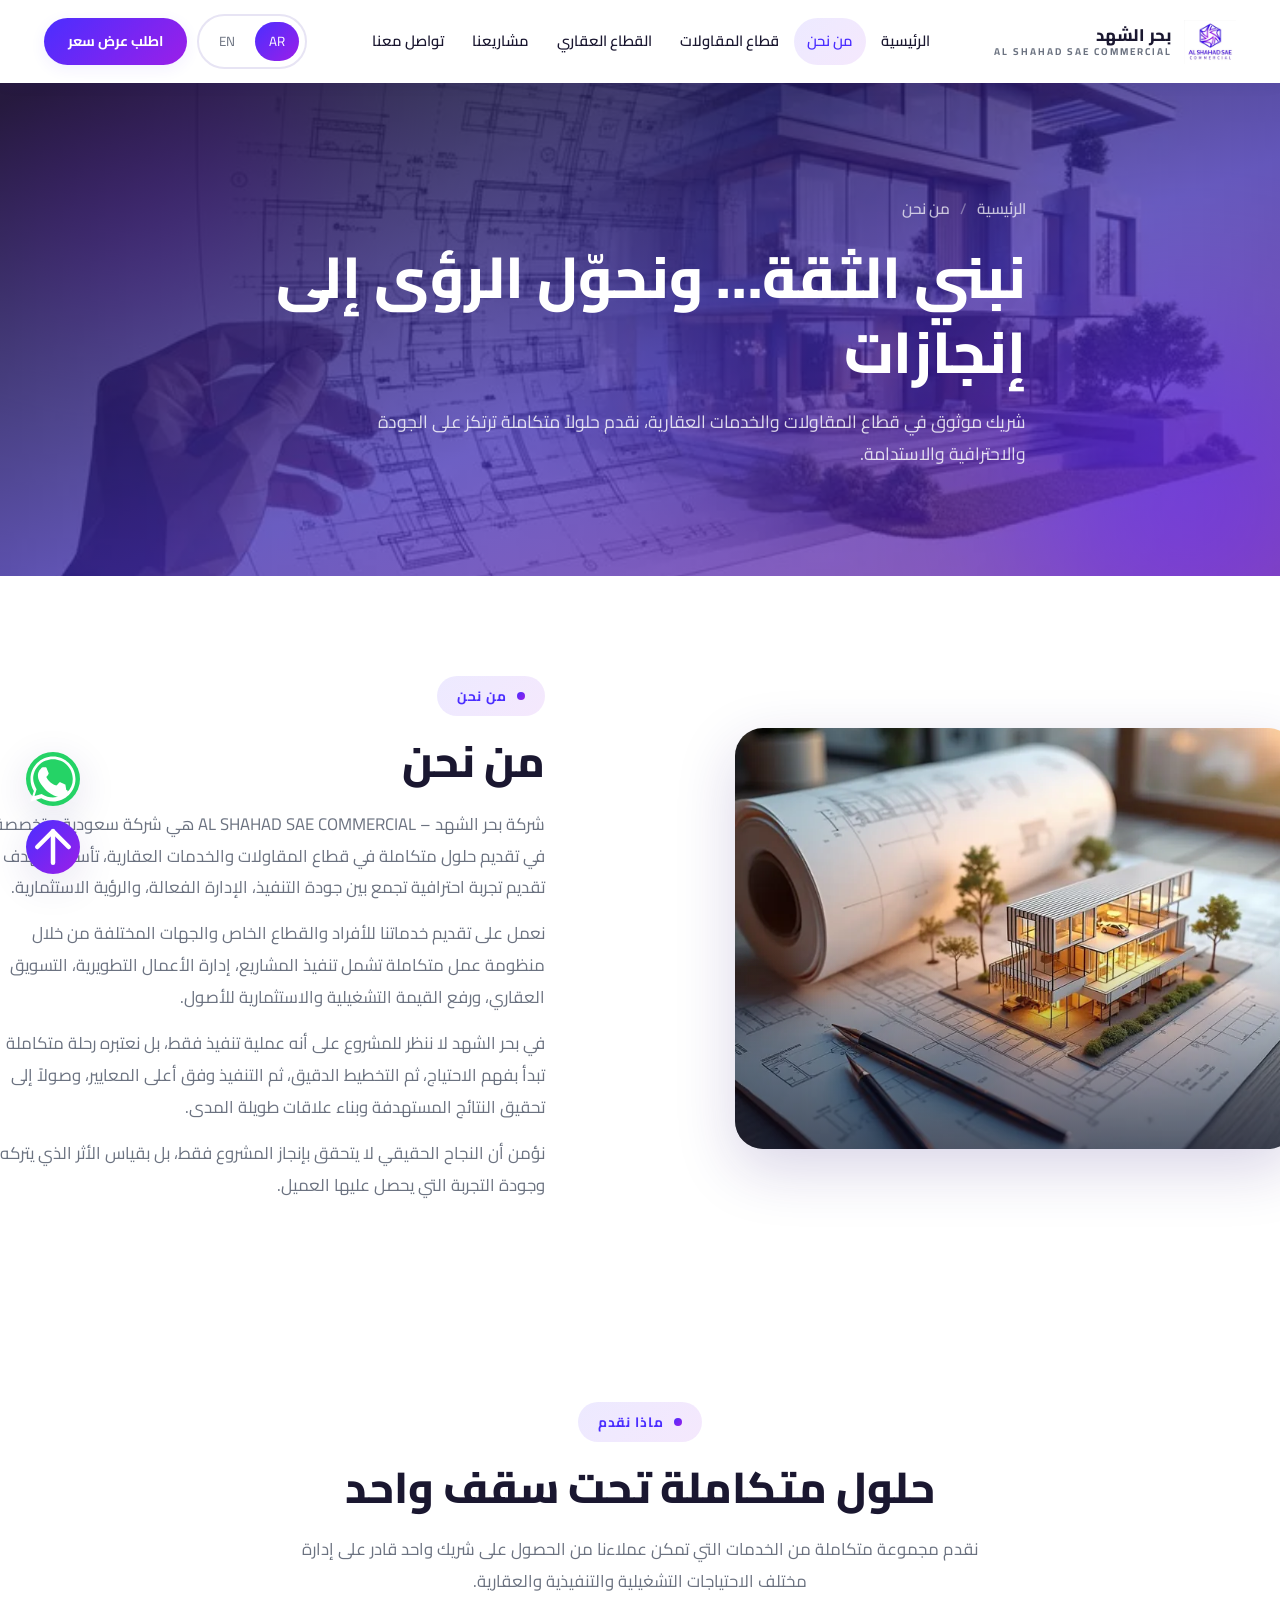
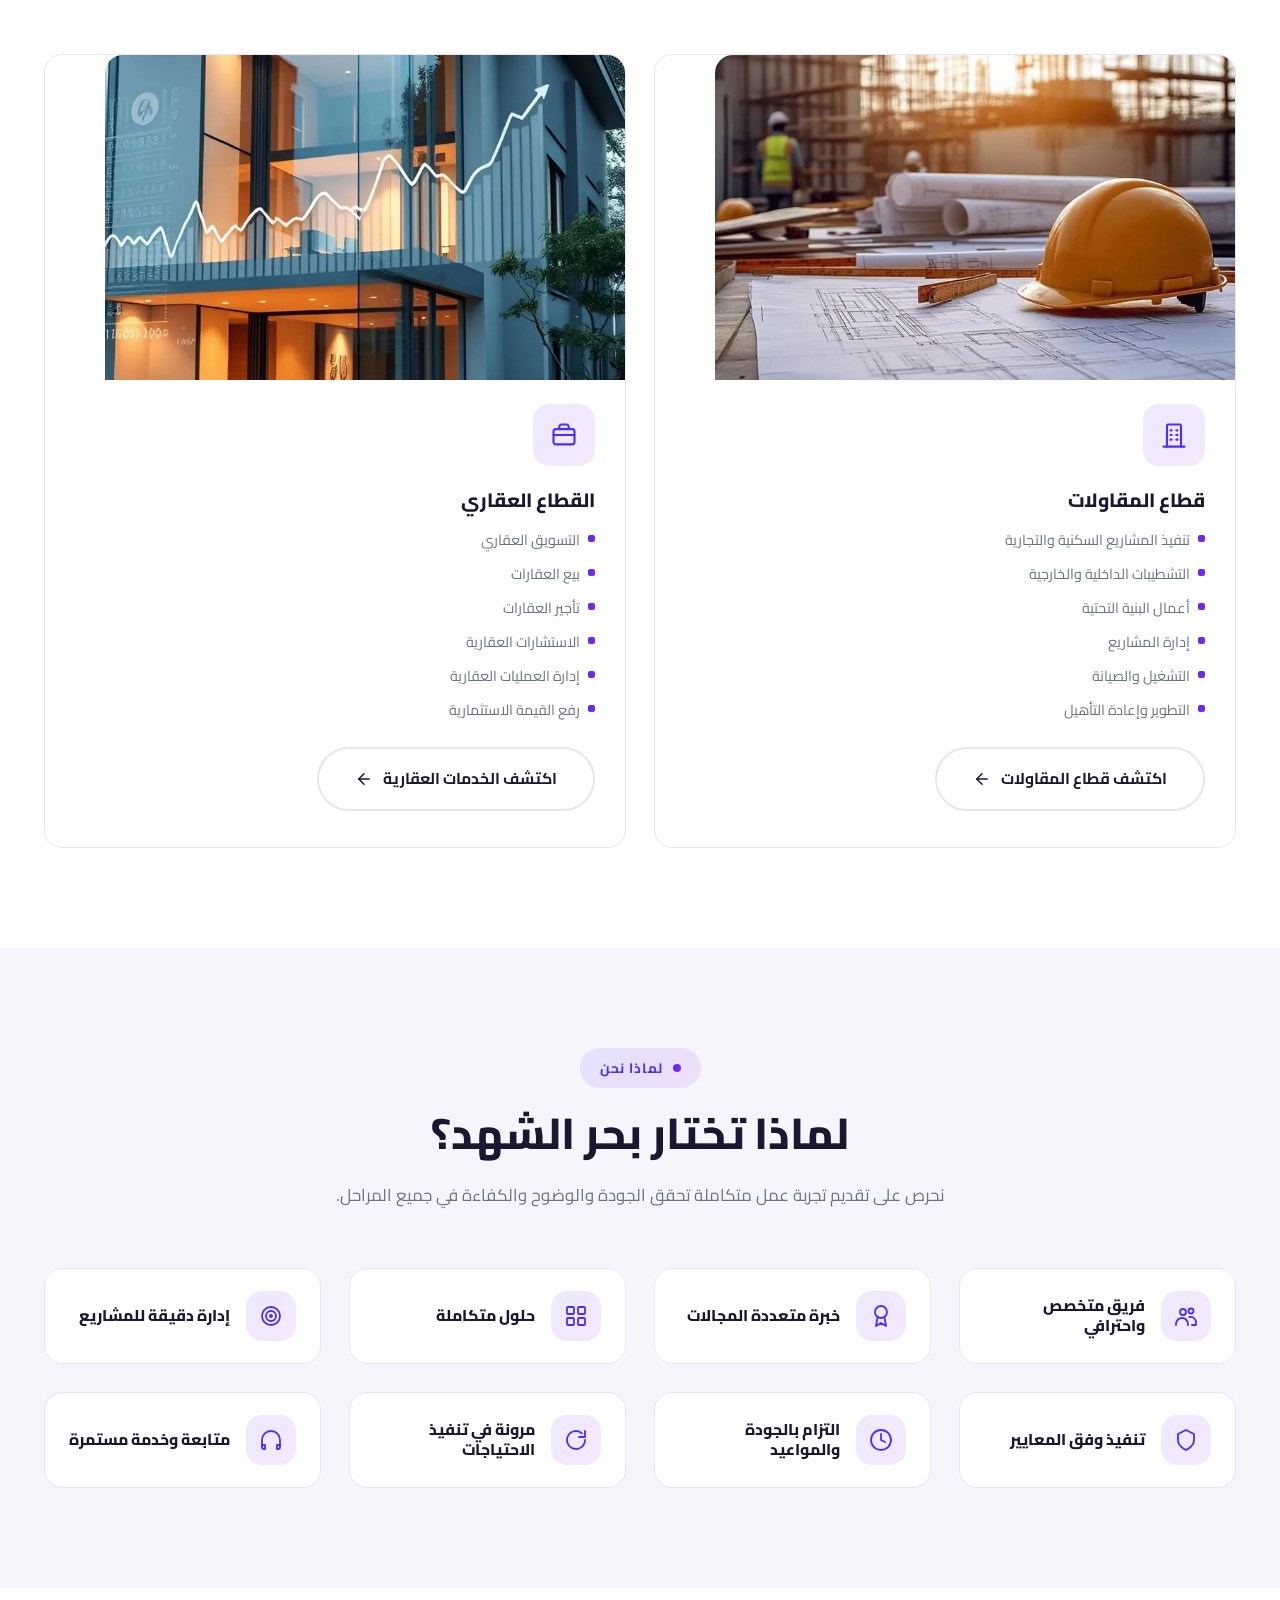
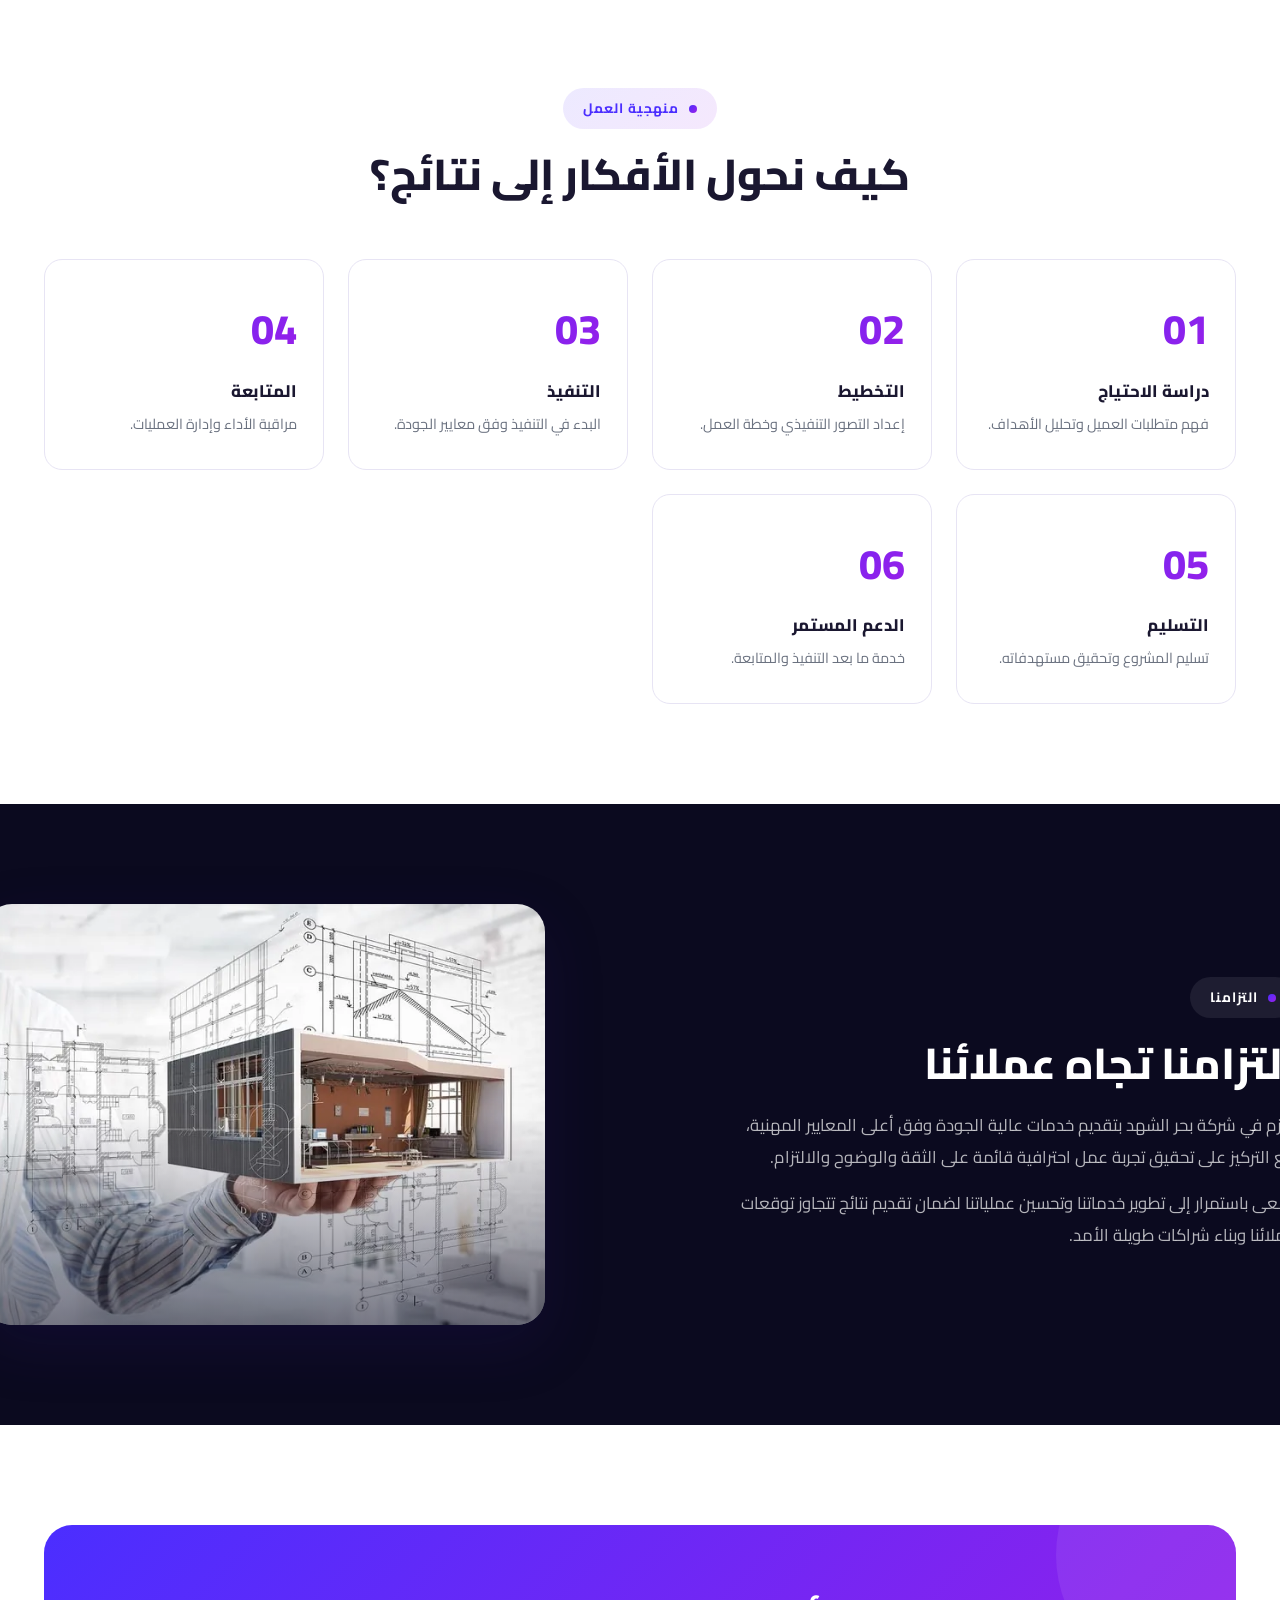
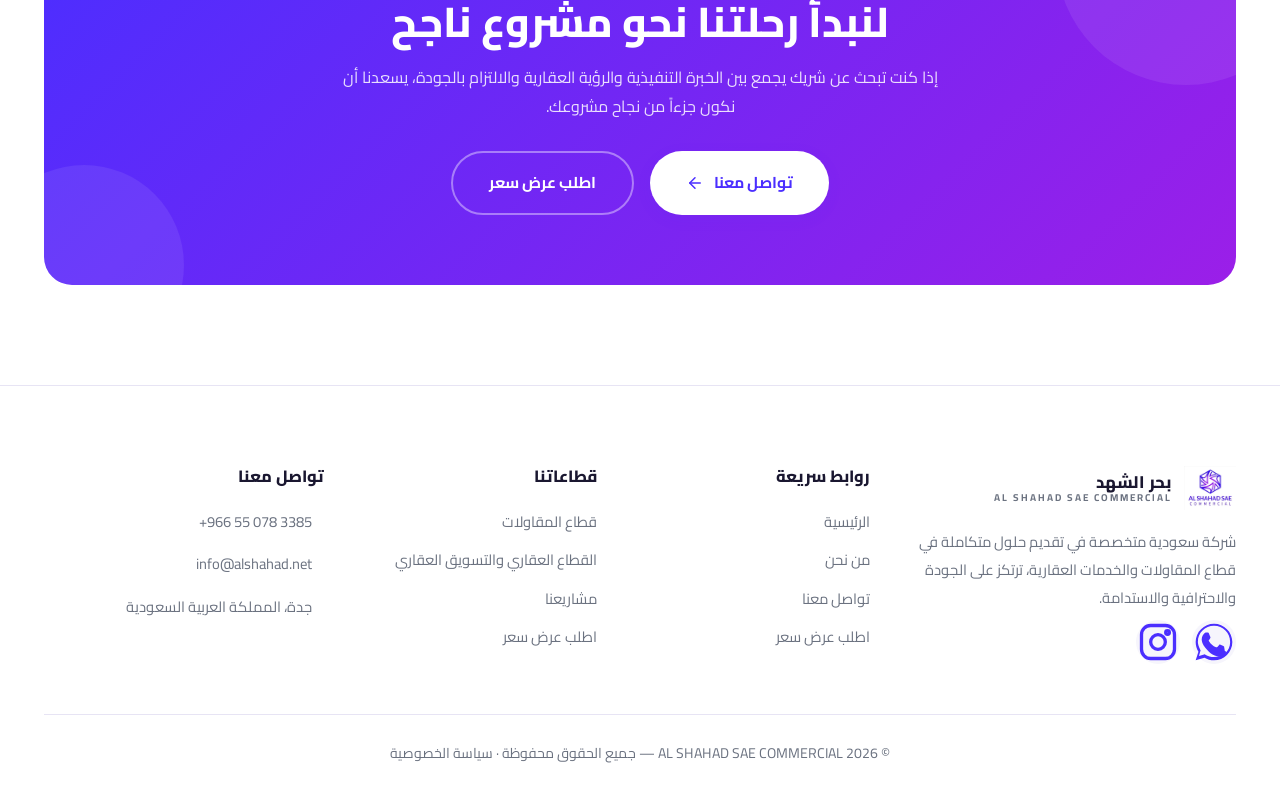
==== commit 1df4a8b7: "Landing pages, contact form backend, analytics and SEO updates - Add contracting and real-estate lan" ====
--- a/about.html
+++ b/about.html
@@ -3,41 +3,111 @@
 <head>
   <meta charset="UTF-8">
   <meta name="viewport" content="width=device-width, initial-scale=1.0">
-  <title>من نحن | بحر الشهد - AL SHAHAD SAE COMMERCIAL</title>
-  <meta name="description" content="تعرف على شركة بحر الشهد، رؤيتنا، رسالتنا، قيمنا، ومنهجيتنا في تنفيذ المشاريع وتقديم الحلول العقارية.">
+  <title>من نحن | شركة بحر الشهد للمقاولات والعقارات في جدة</title>
+  <meta name="description" content="تعرّف على بحر الشهد: شركة سعودية في جدة متخصصة في المقاولات والخدمات العقارية، مرخّصة من الهيئة العامة للعقار برخصة فال وعضوية إيجار.">
   <meta name="author" content="AL SHAHAD SAE COMMERCIAL">
-  <meta name="robots" content="index, follow">
+  <meta name="robots" content="index, follow, max-image-preview:large, max-snippet:-1">
   <meta name="theme-color" content="#4B2EFF">
-  <link rel="canonical" href="https://alshahad.sa/about.html">
+  <meta name="geo.region" content="SA-02">
+  <meta name="geo.placename" content="جدة">
+  <link rel="canonical" href="https://alshahad.net/about">
+
   <meta property="og:type" content="website">
-  <meta property="og:title" content="من نحن | بحر الشهد">
-  <meta property="og:description" content="تعرف على رؤيتنا، رسالتنا، قيمنا، ومنهجيتنا في تنفيذ المشاريع.">
-  <meta property="og:image" content="imoges/logo.jpeg">
+  <meta property="og:site_name" content="بحر الشهد | AL SHAHAD SAE COMMERCIAL">
+  <meta property="og:url" content="https://alshahad.net/about">
+  <meta property="og:title" content="من نحن | شركة بحر الشهد للمقاولات والعقارات في جدة">
+  <meta property="og:description" content="تعرّف على بحر الشهد: شركة سعودية في جدة متخصصة في المقاولات والخدمات العقارية، مرخّصة من الهيئة العامة للعقار برخصة فال وعضوية إيجار.">
+  <meta property="og:image" content="https://alshahad.net/imoges/og-image.jpg">
+  <meta property="og:image:width" content="1200">
+  <meta property="og:image:height" content="630">
   <meta property="og:locale" content="ar_SA">
+  <meta property="og:locale:alternate" content="en_US">
   <meta name="twitter:card" content="summary_large_image">
-  <link rel="icon" href="imoges/logo.jpeg" type="image/jpeg">
+  <meta name="twitter:title" content="من نحن | شركة بحر الشهد للمقاولات والعقارات في جدة">
+  <meta name="twitter:description" content="تعرّف على بحر الشهد: شركة سعودية في جدة متخصصة في المقاولات والخدمات العقارية، مرخّصة من الهيئة العامة للعقار برخصة فال وعضوية إيجار.">
+  <meta name="twitter:image" content="https://alshahad.net/imoges/og-image.jpg">
+
+  <link rel="icon" href="favicon.ico" sizes="any">
+  <link rel="apple-touch-icon" href="apple-touch-icon.png">
+  <link rel="manifest" href="site.webmanifest">
+
+  <link rel="preload" as="image" href="/imoges/imoge5.webp" fetchpriority="high">
   <link rel="preconnect" href="https://fonts.googleapis.com">
   <link rel="preconnect" href="https://fonts.gstatic.com" crossorigin>
-  <link href="https://fonts.googleapis.com/css2?family=Cairo:wght@300;400;500;600;700;800;900&display=swap" rel="stylesheet">
-  <link rel="stylesheet" href="css/style.css">
+  <link rel="preload" as="style" href="https://fonts.googleapis.com/css2?family=Cairo:wght@400;600;700;800;900&display=swap" onload="this.onload=null;this.rel='stylesheet'">
+  <noscript><link rel="stylesheet" href="https://fonts.googleapis.com/css2?family=Cairo:wght@400;600;700;800;900&display=swap"></noscript>
+  <link rel="stylesheet" href="css/style.css?v=20260831b">
+
+  <script type="application/ld+json">
+{
+  "@context": "https://schema.org",
+  "@type": "BreadcrumbList",
+  "itemListElement": [
+    {
+      "@type": "ListItem",
+      "position": 1,
+      "name": "الرئيسية",
+      "item": "https://alshahad.net/"
+    },
+    {
+      "@type": "ListItem",
+      "position": 2,
+      "name": "من نحن",
+      "item": "https://alshahad.net/about"
+    }
+  ]
+}
+  </script>
+
+  <script src="js/analytics.js?v=20260915" defer></script>
+  <script src="js/meta-pixel.js?v=20260902" defer></script>
 </head>
 <body data-page="about">
 
-  <div id="header-placeholder"></div>
+  <header id="site-header">
+    <div class="container header-inner">
+      <a href="/" class="brand">
+        <img src="imoges/logo.webp" alt="بحر الشهد - AL SHAHAD SAE COMMERCIAL" width="48" height="48">
+        <span class="brand-text">
+          <span class="name-ar" data-i18n="brand.name">بحر الشهد</span>
+          <span class="name-en" data-i18n="brand.sub">AL SHAHAD SAE COMMERCIAL</span>
+        </span>
+      </a>
+      <nav class="main-nav" id="main-nav">
+        <a href="/" data-i18n="nav.home">الرئيسية</a>
+        <a href="/about" data-i18n="nav.about" class="active">من نحن</a>
+        <a href="/contracting" data-i18n="nav.contracting">قطاع المقاولات</a>
+        <a href="/real-estate" data-i18n="nav.realestate">القطاع العقاري</a>
+        <a href="/projects" data-i18n="nav.projects">مشاريعنا</a>
+        <a href="/contact" data-i18n="nav.contact">تواصل معنا</a>
+        <div class="mobile-extras">
+          <div class="lang-switch"><button data-lang="ar">AR</button><button data-lang="en">EN</button></div>
+          <a href="/quote" class="btn btn-primary btn-sm" data-i18n="nav.quote">اطلب عرض سعر</a>
+        </div>
+      </nav>
+      <div class="header-actions">
+        <div class="lang-switch"><button data-lang="ar">AR</button><button data-lang="en">EN</button></div>
+        <a href="/quote" class="btn btn-primary btn-sm" data-i18n="nav.quote">اطلب عرض سعر</a>
+        <button class="nav-toggle" id="nav-toggle" aria-label="القائمة" aria-expanded="false" aria-controls="main-nav">
+          <span></span><span></span><span></span>
+        </button>
+      </div>
+    </div>
+  </header>
 
   <!-- ===================== PAGE HERO ===================== -->
   <section class="hero page-hero">
-    <div class="hero-bg" style="background-image:url('imoges/imoge5.jpg')"></div>
+    <div class="hero-bg" style="background-image:url('imoges/imoge5.webp')"></div>
     <div class="hero-blob b1"></div>
     <div class="hero-blob b2"></div>
     <div class="container hero-content">
       <div class="breadcrumb">
-        <a href="index.html" data-i18n="nav.home"></a>
+        <a href="/" data-i18n="nav.home">الرئيسية</a>
         <span class="sep">/</span>
-        <span data-i18n="nav.about"></span>
-      </div>
-      <h1 data-aos="up" data-i18n="about.hero.title"></h1>
-      <p data-aos="up" data-aos-delay="100" data-i18n="about.hero.subtitle"></p>
+        <span data-i18n="nav.about">من نحن</span>
+      </div>
+      <h1 data-aos="up" data-i18n="about.hero.title">نبني الثقة… ونحوّل الرؤى إلى إنجازات</h1>
+      <p data-aos="up" data-aos-delay="100" data-i18n="about.hero.subtitle">شريك موثوق في قطاع المقاولات والخدمات العقارية، نقدم حلولاً متكاملة ترتكز على الجودة والاحترافية والاستدامة.</p>
     </div>
   </section>
 
@@ -47,16 +117,16 @@
       <div class="split">
         <div data-aos="right">
           <div class="split-media">
-            <img src="imoges/imoge9.jpg" alt="Al Shahad - About Us">
+            <img src="imoges/imoge9.webp" alt="Al Shahad - About Us" loading="lazy" decoding="async" width="736" height="736">
           </div>
         </div>
         <div data-aos="left">
-          <span class="eyebrow" data-i18n="about.intro.eyebrow"></span>
-          <h2 class="section-title" data-i18n="about.intro.title"></h2>
-          <p class="section-desc" data-i18n="about.intro.p1"></p>
-          <p class="section-desc" style="margin-top:14px" data-i18n="about.intro.p2"></p>
-          <p class="section-desc" style="margin-top:14px" data-i18n="about.intro.p3"></p>
-          <p class="section-desc" style="margin-top:14px" data-i18n="about.intro.p4"></p>
+          <span class="eyebrow" data-i18n="about.intro.eyebrow">من نحن</span>
+          <h2 class="section-title" data-i18n="about.intro.title">من نحن</h2>
+          <p class="section-desc" data-i18n="about.intro.p1">شركة بحر الشهد – AL SHAHAD SAE COMMERCIAL هي شركة سعودية متخصصة في تقديم حلول متكاملة في قطاع المقاولات والخدمات العقارية، تأسست بهدف تقديم تجربة احترافية تجمع بين جودة التنفيذ، الإدارة الفعالة، والرؤية الاستثمارية.</p>
+          <p class="section-desc" style="margin-top:14px" data-i18n="about.intro.p2">نعمل على تقديم خدماتنا للأفراد والقطاع الخاص والجهات المختلفة من خلال منظومة عمل متكاملة تشمل تنفيذ المشاريع، إدارة الأعمال التطويرية، التسويق العقاري، ورفع القيمة التشغيلية والاستثمارية للأصول.</p>
+          <p class="section-desc" style="margin-top:14px" data-i18n="about.intro.p3">في بحر الشهد لا ننظر للمشروع على أنه عملية تنفيذ فقط، بل نعتبره رحلة متكاملة تبدأ بفهم الاحتياج، ثم التخطيط الدقيق، ثم التنفيذ وفق أعلى المعايير، وصولاً إلى تحقيق النتائج المستهدفة وبناء علاقات طويلة المدى.</p>
+          <p class="section-desc" style="margin-top:14px" data-i18n="about.intro.p4">نؤمن أن النجاح الحقيقي لا يتحقق بإنجاز المشروع فقط، بل بقياس الأثر الذي يتركه وجودة التجربة التي يحصل عليها العميل.</p>
         </div>
       </div>
     </div>
@@ -69,41 +139,41 @@
   <section class="section-pad">
     <div class="container">
       <div class="section-head" data-aos="up">
-        <span class="eyebrow" data-i18n="about.offer.eyebrow"></span>
-        <h2 class="section-title" data-i18n="about.offer.title"></h2>
-        <p class="section-desc" data-i18n="about.offer.desc"></p>
+        <span class="eyebrow" data-i18n="about.offer.eyebrow">ماذا نقدم</span>
+        <h2 class="section-title" data-i18n="about.offer.title">حلول متكاملة تحت سقف واحد</h2>
+        <p class="section-desc" data-i18n="about.offer.desc">نقدم مجموعة متكاملة من الخدمات التي تمكن عملاءنا من الحصول على شريك واحد قادر على إدارة مختلف الاحتياجات التشغيلية والتنفيذية والعقارية.</p>
       </div>
       <div class="grid grid-2">
         <div class="card" data-aos="up">
-          <div class="card-media"><img src="imoges/imoge1.jpg" alt="Al Shahad Contracting"></div>
+          <div class="card-media"><img src="imoges/imoge1.webp" alt="Al Shahad Contracting" loading="lazy" decoding="async" width="736" height="736"></div>
           <div class="card-icon" data-icon="building"></div>
-          <h3 data-i18n="about.offer.c1title"></h3>
+          <h3 data-i18n="about.offer.c1title">قطاع المقاولات</h3>
           <ul>
-            <li data-i18n="about.offer.c1l1"></li>
-            <li data-i18n="about.offer.c1l2"></li>
-            <li data-i18n="about.offer.c1l3"></li>
-            <li data-i18n="about.offer.c1l4"></li>
-            <li data-i18n="about.offer.c1l5"></li>
-            <li data-i18n="about.offer.c1l6"></li>
+            <li data-i18n="about.offer.c1l1">تنفيذ المشاريع السكنية والتجارية</li>
+            <li data-i18n="about.offer.c1l2">التشطيبات الداخلية والخارجية</li>
+            <li data-i18n="about.offer.c1l3">أعمال البنية التحتية</li>
+            <li data-i18n="about.offer.c1l4">إدارة المشاريع</li>
+            <li data-i18n="about.offer.c1l5">التشغيل والصيانة</li>
+            <li data-i18n="about.offer.c1l6">التطوير وإعادة التأهيل</li>
           </ul>
-          <a href="contracting.html" class="btn btn-outline" style="margin-top:24px">
-            <span data-i18n="about.offer.c1btn"></span><span class="icon-inline" data-icon="arrowRight"></span>
+          <a href="/contracting" class="btn btn-outline" style="margin-top:24px">
+            <span data-i18n="about.offer.c1btn">اكتشف قطاع المقاولات</span><span class="icon-inline" data-icon="arrowRight"></span>
           </a>
         </div>
         <div class="card" data-aos="up" data-aos-delay="150">
-          <div class="card-media"><img src="imoges/imoge3.jpg" alt="Al Shahad Real Estate"></div>
+          <div class="card-media"><img src="imoges/imoge3.webp" alt="Al Shahad Real Estate" loading="lazy" decoding="async" width="736" height="1308"></div>
           <div class="card-icon" data-icon="asset"></div>
-          <h3 data-i18n="about.offer.c2title"></h3>
+          <h3 data-i18n="about.offer.c2title">القطاع العقاري</h3>
           <ul>
-            <li data-i18n="about.offer.c2l1"></li>
-            <li data-i18n="about.offer.c2l2"></li>
-            <li data-i18n="about.offer.c2l3"></li>
-            <li data-i18n="about.offer.c2l4"></li>
-            <li data-i18n="about.offer.c2l5"></li>
-            <li data-i18n="about.offer.c2l6"></li>
+            <li data-i18n="about.offer.c2l1">التسويق العقاري</li>
+            <li data-i18n="about.offer.c2l2">بيع العقارات</li>
+            <li data-i18n="about.offer.c2l3">تأجير العقارات</li>
+            <li data-i18n="about.offer.c2l4">الاستشارات العقارية</li>
+            <li data-i18n="about.offer.c2l5">إدارة العمليات العقارية</li>
+            <li data-i18n="about.offer.c2l6">رفع القيمة الاستثمارية</li>
           </ul>
-          <a href="real-estate.html" class="btn btn-outline" style="margin-top:24px">
-            <span data-i18n="about.offer.c2btn"></span><span class="icon-inline" data-icon="arrowRight"></span>
+          <a href="/real-estate" class="btn btn-outline" style="margin-top:24px">
+            <span data-i18n="about.offer.c2btn">اكتشف الخدمات العقارية</span><span class="icon-inline" data-icon="arrowRight"></span>
           </a>
         </div>
       </div>
@@ -114,34 +184,34 @@
   <section class="section-pad" style="background:var(--bg-soft)">
     <div class="container">
       <div class="section-head" data-aos="up">
-        <span class="eyebrow" data-i18n="about.why.eyebrow"></span>
-        <h2 class="section-title" data-i18n="about.why.title"></h2>
-        <p class="section-desc" data-i18n="about.why.desc"></p>
+        <span class="eyebrow" data-i18n="about.why.eyebrow">لماذا نحن</span>
+        <h2 class="section-title" data-i18n="about.why.title">لماذا تختار بحر الشهد؟</h2>
+        <p class="section-desc" data-i18n="about.why.desc">نحرص على تقديم تجربة عمل متكاملة تحقق الجودة والوضوح والكفاءة في جميع المراحل.</p>
       </div>
       <div class="grid grid-4">
         <div class="mini-card" data-aos="up" data-aos-delay="0">
-          <div class="card-icon" data-icon="team"></div><h4 data-i18n="about.why.i1"></h4>
+          <div class="card-icon" data-icon="team"></div><h4 data-i18n="about.why.i1">فريق متخصص واحترافي</h4>
         </div>
         <div class="mini-card" data-aos="up" data-aos-delay="40">
-          <div class="card-icon" data-icon="award"></div><h4 data-i18n="about.why.i2"></h4>
+          <div class="card-icon" data-icon="award"></div><h4 data-i18n="about.why.i2">خبرة متعددة المجالات</h4>
         </div>
         <div class="mini-card" data-aos="up" data-aos-delay="80">
-          <div class="card-icon" data-icon="management"></div><h4 data-i18n="about.why.i3"></h4>
+          <div class="card-icon" data-icon="management"></div><h4 data-i18n="about.why.i3">حلول متكاملة</h4>
         </div>
         <div class="mini-card" data-aos="up" data-aos-delay="120">
-          <div class="card-icon" data-icon="target"></div><h4 data-i18n="about.why.i4"></h4>
+          <div class="card-icon" data-icon="target"></div><h4 data-i18n="about.why.i4">إدارة دقيقة للمشاريع</h4>
         </div>
         <div class="mini-card" data-aos="up" data-aos-delay="0">
-          <div class="card-icon" data-icon="shield"></div><h4 data-i18n="about.why.i5"></h4>
+          <div class="card-icon" data-icon="shield"></div><h4 data-i18n="about.why.i5">تنفيذ وفق المعايير</h4>
         </div>
         <div class="mini-card" data-aos="up" data-aos-delay="40">
-          <div class="card-icon" data-icon="clock"></div><h4 data-i18n="about.why.i6"></h4>
+          <div class="card-icon" data-icon="clock"></div><h4 data-i18n="about.why.i6">التزام بالجودة والمواعيد</h4>
         </div>
         <div class="mini-card" data-aos="up" data-aos-delay="80">
-          <div class="card-icon" data-icon="flexible"></div><h4 data-i18n="about.why.i7"></h4>
+          <div class="card-icon" data-icon="flexible"></div><h4 data-i18n="about.why.i7">مرونة في تنفيذ الاحتياجات</h4>
         </div>
         <div class="mini-card" data-aos="up" data-aos-delay="120">
-          <div class="card-icon" data-icon="support"></div><h4 data-i18n="about.why.i8"></h4>
+          <div class="card-icon" data-icon="support"></div><h4 data-i18n="about.why.i8">متابعة وخدمة مستمرة</h4>
         </div>
       </div>
     </div>
@@ -151,33 +221,33 @@
   <section class="section-pad">
     <div class="container">
       <div class="section-head" data-aos="up">
-        <span class="eyebrow" data-i18n="about.process.eyebrow"></span>
-        <h2 class="section-title" data-i18n="about.process.title"></h2>
+        <span class="eyebrow" data-i18n="about.process.eyebrow">منهجية العمل</span>
+        <h2 class="section-title" data-i18n="about.process.title">كيف نحول الأفكار إلى نتائج؟</h2>
       </div>
       <div class="process-grid">
         <div class="step-card" data-aos="up" data-aos-delay="0">
           <span class="step-num">01</span>
-          <h4 data-i18n="about.process.s1t"></h4><p data-i18n="about.process.s1d"></p>
+          <h4 data-i18n="about.process.s1t">دراسة الاحتياج</h4><p data-i18n="about.process.s1d">فهم متطلبات العميل وتحليل الأهداف.</p>
         </div>
         <div class="step-card" data-aos="up" data-aos-delay="60">
           <span class="step-num">02</span>
-          <h4 data-i18n="about.process.s2t"></h4><p data-i18n="about.process.s2d"></p>
+          <h4 data-i18n="about.process.s2t">التخطيط</h4><p data-i18n="about.process.s2d">إعداد التصور التنفيذي وخطة العمل.</p>
         </div>
         <div class="step-card" data-aos="up" data-aos-delay="120">
           <span class="step-num">03</span>
-          <h4 data-i18n="about.process.s3t"></h4><p data-i18n="about.process.s3d"></p>
+          <h4 data-i18n="about.process.s3t">التنفيذ</h4><p data-i18n="about.process.s3d">البدء في التنفيذ وفق معايير الجودة.</p>
         </div>
         <div class="step-card" data-aos="up" data-aos-delay="180">
           <span class="step-num">04</span>
-          <h4 data-i18n="about.process.s4t"></h4><p data-i18n="about.process.s4d"></p>
+          <h4 data-i18n="about.process.s4t">المتابعة</h4><p data-i18n="about.process.s4d">مراقبة الأداء وإدارة العمليات.</p>
         </div>
         <div class="step-card" data-aos="up" data-aos-delay="240">
           <span class="step-num">05</span>
-          <h4 data-i18n="about.process.s5t"></h4><p data-i18n="about.process.s5d"></p>
+          <h4 data-i18n="about.process.s5t">التسليم</h4><p data-i18n="about.process.s5d">تسليم المشروع وتحقيق مستهدفاته.</p>
         </div>
         <div class="step-card" data-aos="up" data-aos-delay="300">
           <span class="step-num">06</span>
-          <h4 data-i18n="about.process.s6t"></h4><p data-i18n="about.process.s6d"></p>
+          <h4 data-i18n="about.process.s6t">الدعم المستمر</h4><p data-i18n="about.process.s6d">خدمة ما بعد التنفيذ والمتابعة.</p>
         </div>
       </div>
     </div>
@@ -188,14 +258,14 @@
     <div class="container">
       <div class="split">
         <div data-aos="right">
-          <span class="eyebrow" style="background:rgba(255,255,255,.08); color:#fff;" data-i18n="about.commitment.eyebrow"></span>
-          <h2 class="section-title" style="color:#fff" data-i18n="about.commitment.title"></h2>
-          <p class="section-desc" style="color:rgba(255,255,255,.7)" data-i18n="about.commitment.p1"></p>
-          <p class="section-desc" style="color:rgba(255,255,255,.7); margin-top:14px" data-i18n="about.commitment.p2"></p>
+          <span class="eyebrow" style="background:rgba(255,255,255,.08); color:#fff;" data-i18n="about.commitment.eyebrow">التزامنا</span>
+          <h2 class="section-title" style="color:#fff" data-i18n="about.commitment.title">التزامنا تجاه عملائنا</h2>
+          <p class="section-desc" style="color:rgba(255,255,255,.7)" data-i18n="about.commitment.p1">نلتزم في شركة بحر الشهد بتقديم خدمات عالية الجودة وفق أعلى المعايير المهنية، مع التركيز على تحقيق تجربة عمل احترافية قائمة على الثقة والوضوح والالتزام.</p>
+          <p class="section-desc" style="color:rgba(255,255,255,.7); margin-top:14px" data-i18n="about.commitment.p2">نسعى باستمرار إلى تطوير خدماتنا وتحسين عملياتنا لضمان تقديم نتائج تتجاوز توقعات عملائنا وبناء شراكات طويلة الأمد.</p>
         </div>
         <div data-aos="left">
           <div class="split-media">
-            <img src="imoges/imoge19.jpg" alt="Al Shahad - Commitment">
+            <img src="imoges/imoge19.webp" alt="Al Shahad - Commitment" loading="lazy" decoding="async" width="735" height="491">
           </div>
         </div>
       </div>
@@ -206,22 +276,81 @@
   <section class="section-pad">
     <div class="container">
       <div class="cta-banner" data-aos="zoom">
-        <h2 data-i18n="about.cta.title"></h2>
-        <p data-i18n="about.cta.desc"></p>
+        <h2 data-i18n="about.cta.title">لنبدأ رحلتنا نحو مشروع ناجح</h2>
+        <p data-i18n="about.cta.desc">إذا كنت تبحث عن شريك يجمع بين الخبرة التنفيذية والرؤية العقارية والالتزام بالجودة، يسعدنا أن نكون جزءاً من نجاح مشروعك.</p>
         <div class="cta-actions">
-          <a href="contact.html" class="btn btn-light"><span data-i18n="about.cta.btn1"></span><span class="icon-inline" data-icon="arrowRight"></span></a>
-          <a href="quote.html" class="btn btn-outline" data-i18n="about.cta.btn2"></a>
-        </div>
-      </div>
-    </div>
-  </section>
-
-  <div id="footer-placeholder"></div>
-
-  <script src="js/icons.js"></script>
-  <script src="js/i18n-about.js"></script>
-  <script src="js/translations.js"></script>
-  <script src="js/partials.js"></script>
-  <script src="js/main.js"></script>
+          <a href="/contact" class="btn btn-light"><span data-i18n="about.cta.btn1">تواصل معنا</span><span class="icon-inline" data-icon="arrowRight"></span></a>
+          <a href="/quote" class="btn btn-outline" data-i18n="about.cta.btn2">اطلب عرض سعر</a>
+        </div>
+      </div>
+    </div>
+  </section>
+
+  <footer id="site-footer">
+    <div class="container">
+      <div class="footer-grid">
+        <div class="footer-brand">
+          <a href="/" class="brand">
+            <img src="imoges/logo.webp" alt="بحر الشهد" width="48" height="48">
+            <span class="brand-text">
+              <span class="name-ar" data-i18n="brand.name">بحر الشهد</span>
+              <span class="name-en" data-i18n="brand.sub">AL SHAHAD SAE COMMERCIAL</span>
+            </span>
+          </a>
+          <p data-i18n="footer.about">شركة سعودية متخصصة في تقديم حلول متكاملة في قطاع المقاولات والخدمات العقارية، ترتكز على الجودة والاحترافية والاستدامة.</p>
+          <div class="social-row">
+            <a href="https://wa.me/966550783385" target="_blank" rel="noopener noreferrer" aria-label="واتساب" data-track="whatsapp" data-icon="whatsapp"></a>
+            <a href="https://www.instagram.com/al_shahad_sae/?hl=ar" target="_blank" rel="noopener noreferrer" aria-label="انستقرام" data-icon="instagram"></a>
+          </div>
+        </div>
+        <div class="footer-col">
+          <h4 data-i18n="footer.quicklinks">روابط سريعة</h4>
+          <div class="footer-links">
+            <a href="/" data-i18n="nav.home">الرئيسية</a>
+            <a href="/about" data-i18n="nav.about">من نحن</a>
+            <a href="/contact" data-i18n="nav.contact">تواصل معنا</a>
+            <a href="/quote" data-i18n="nav.quote">اطلب عرض سعر</a>
+          </div>
+        </div>
+        <div class="footer-col">
+          <h4 data-i18n="footer.sectors">قطاعاتنا</h4>
+          <div class="footer-links">
+            <a href="/contracting" data-i18n="footer.sector_contracting">قطاع المقاولات</a>
+            <a href="/real-estate" data-i18n="footer.sector_realestate">القطاع العقاري والتسويق العقاري</a>
+            <a href="/projects" data-i18n="footer.sector_projects">مشاريعنا</a>
+            <a href="/quote" data-i18n="footer.sector_quote">اطلب عرض سعر</a>
+          </div>
+        </div>
+        <div class="footer-col">
+          <h4 data-i18n="footer.contact">تواصل معنا</h4>
+          <ul class="footer-contact">
+            <li><span class="ic" data-icon="phone"></span><span>
+              <a href="tel:+966550783385" data-track="call" style="display:block" dir="ltr">+966 55 078 3385</a>
+            </span></li>
+            <li><span class="ic" data-icon="mail"></span><a href="mailto:info@alshahad.net">info@alshahad.net</a></li>
+            <li><span class="ic" data-icon="pin"></span><span data-i18n="footer.address">جدة، المملكة العربية السعودية</span></li>
+          </ul>
+        </div>
+      </div>
+      <div class="footer-bottom">
+        <div class="copyright">&copy; <span id="year">2026</span> <span data-i18n="brand.sub">AL SHAHAD SAE COMMERCIAL</span> — <span data-i18n="footer.rights">جميع الحقوق محفوظة</span> · <a href="/privacy">سياسة الخصوصية</a></div>
+      </div>
+    </div>
+  </footer>
+
+  <div class="float-btns">
+    <a href="https://wa.me/966550783385" target="_blank" rel="noopener noreferrer" class="float-btn whatsapp" aria-label="تواصل عبر واتساب" data-track="whatsapp" data-icon="whatsapp"></a>
+    <button class="float-btn totop" id="to-top" aria-label="العودة للأعلى" data-icon="arrowUp"></button>
+  </div>
+
+  <div class="lightbox" id="lightbox">
+    <button class="lightbox-close" id="lightbox-close" aria-label="إغلاق">&times;</button>
+    <img src="" alt="" id="lightbox-img">
+  </div>
+
+  <script src="js/icons.js?v=20260831b"></script>
+  <script src="js/i18n-about.js?v=20260831b"></script>
+  <script src="js/translations.js?v=20260831b"></script>
+  <script src="js/main.js?v=20260904"></script>
 </body>
 </html>
--- a/css/style.css
+++ b/css/style.css
@@ -1025,18 +1025,26 @@
 /* ============================================================
    ANIMATIONS (scroll reveal)
    ============================================================ */
-[data-aos]{
+/* الإظهار التدريجي عند التمرير.
+   مشروط بالكلاس aos-ready الذي تضيفه الجافاسكربت — فإذا تعطّلت
+   الجافاسكربت لأي سبب يظهر المحتوى كاملاً بدل أن تبقى الصفحة فارغة. */
+html.aos-ready [data-aos]{
   opacity:0;
   transform: translateY(40px);
   transition: opacity .8s cubic-bezier(.4,0,.2,1), transform .8s cubic-bezier(.4,0,.2,1);
 }
-[data-aos].aos-in{ opacity:1; transform: translateY(0); }
-[data-aos="zoom"]{ transform: scale(.9); }
-[data-aos="zoom"].aos-in{ transform: scale(1); }
-[data-aos="left"]{ transform: translateX(60px); }
-[data-aos="right"]{ transform: translateX(-60px); }
-html[dir="rtl"] [data-aos="left"]{ transform: translateX(-60px); }
-html[dir="rtl"] [data-aos="right"]{ transform: translateX(60px); }
+html.aos-ready [data-aos].aos-in{ opacity:1; transform: translateY(0); }
+html.aos-ready [data-aos="zoom"]{ transform: scale(.9); }
+html.aos-ready [data-aos="zoom"].aos-in{ transform: scale(1); }
+html.aos-ready [data-aos="left"]{ transform: translateX(60px); }
+html.aos-ready [data-aos="right"]{ transform: translateX(-60px); }
+html.aos-ready[dir="rtl"] [data-aos="left"]{ transform: translateX(-60px); }
+html.aos-ready[dir="rtl"] [data-aos="right"]{ transform: translateX(60px); }
+
+/* من يفضّل تقليل الحركة: يرى المحتوى فوراً بلا أي إخفاء */
+@media (prefers-reduced-motion: reduce){
+  html.aos-ready [data-aos]{ opacity:1 !important; transform:none !important; transition:none; }
+}
 [data-aos="left"].aos-in, [data-aos="right"].aos-in{ transform: translateX(0); }
 
 /* ---------- Mini cards (why-us grids of 8) ---------- */
@@ -1412,3 +1420,53 @@
     scroll-behavior: auto !important;
   }
 }
+
+/* ============================================================
+   حالات النموذج: الخطأ، التحميل، مصيدة السبام
+   ============================================================ */
+.hp-field{
+  position:absolute !important;
+  left:-9999px !important;
+  width:1px; height:1px;
+  overflow:hidden;
+  opacity:0;
+  pointer-events:none;
+}
+
+.form-error{
+  display:none;
+  margin-top:18px;
+  padding:14px 18px;
+  border-radius:12px;
+  background:#fdecec;
+  border:1px solid #f5c2c2;
+  color:#a12525;
+  font-size:.95rem;
+  line-height:1.7;
+}
+.form-error.show{ display:block; }
+
+.btn-spinner{
+  display:inline-block;
+  width:16px; height:16px;
+  margin-inline-end:8px;
+  border:2px solid rgba(255,255,255,.35);
+  border-top-color:#fff;
+  border-radius:50%;
+  animation:btn-spin .7s linear infinite;
+  vertical-align:-2px;
+}
+@keyframes btn-spin{ to{ transform:rotate(360deg); } }
+
+button[disabled]{ opacity:.7; cursor:not-allowed; }
+
+@media (prefers-reduced-motion: reduce){
+  .btn-spinner{ animation-duration:2s; }
+}
+
+/* كتل الصفحات القانونية */
+.legal-block{ margin-bottom:38px; }
+.legal-block:last-child{ margin-bottom:0; }
+.legal-block ul{ margin:12px 0 0; padding-inline-start:22px; }
+.legal-block li{ margin-bottom:10px; line-height:1.9; }
+.legal-block a{ color:var(--primary, #4B2EFF); text-decoration:underline; }
